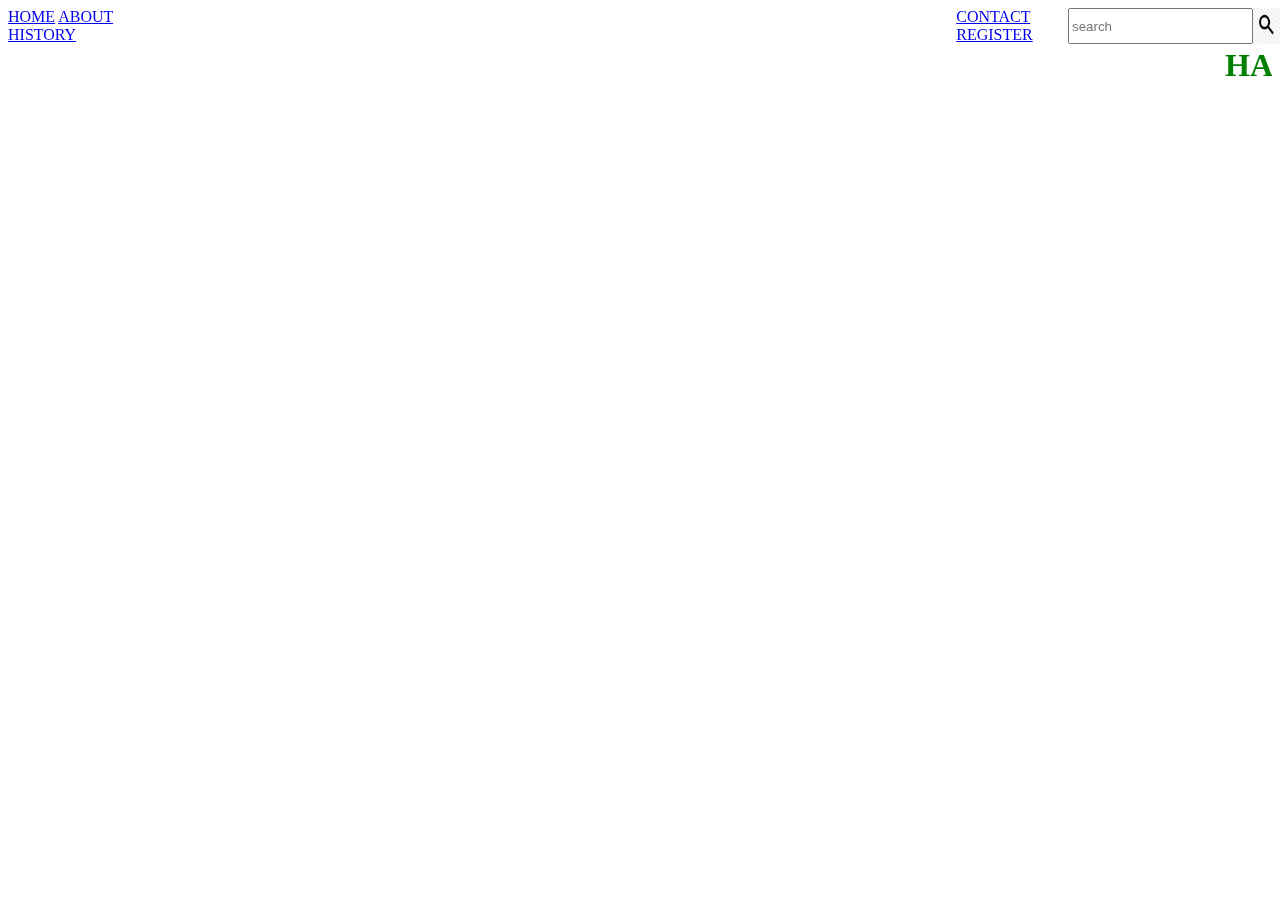
==== about.html @ e93a9fad "register" ====
<!DOCTYPE html>
<html lang="en">
<head>
    <meta charset="UTF-8">
    <meta http-equiv="X-UA-Compatible" content="IE=edge">
    <meta name="viewport" content="width=device-width, initial-scale=1.0">
    <title>ABOUT</title>
</head>
<body>
    <div  style="display: flex;position: fixed  ;">
        <div> <a href="index.html">HOME</a>
        <a href="about.html">ABOUT</a>
        <a href="history.html">HISTORY</a></div>
    
        <div style="margin-left: 820px;"> <a href="contact.html">CONTACT</a>
              <a href="register.html">REGISTER</a></div>
    
              <div style="display: flex;">
                  <input type="text" placeholder="search">
                  <img src="image/search.jpg " width="27px">
              </div>
    
    
    </div><br>
    
        <div>
            <marquee>
                <h1 style="color: white;"> <span style="color: green;">HAPPY</span> INDEPENDENCE <span
                        style="color: green;">DAY</span> TO <span style="color: green;">OUR</span> DEAR
                    <span style="color: green;"> NATION </span>.<span style="color: green;">UNITY</span> and <span
                        style="color: green;">FAITH</span> ,<span style="color: green;">PEACE</span> and
                    <span style="color: green;"> PROGRESS</span>
                </h1>
            </marquee>
        </div>
</body>
</html>
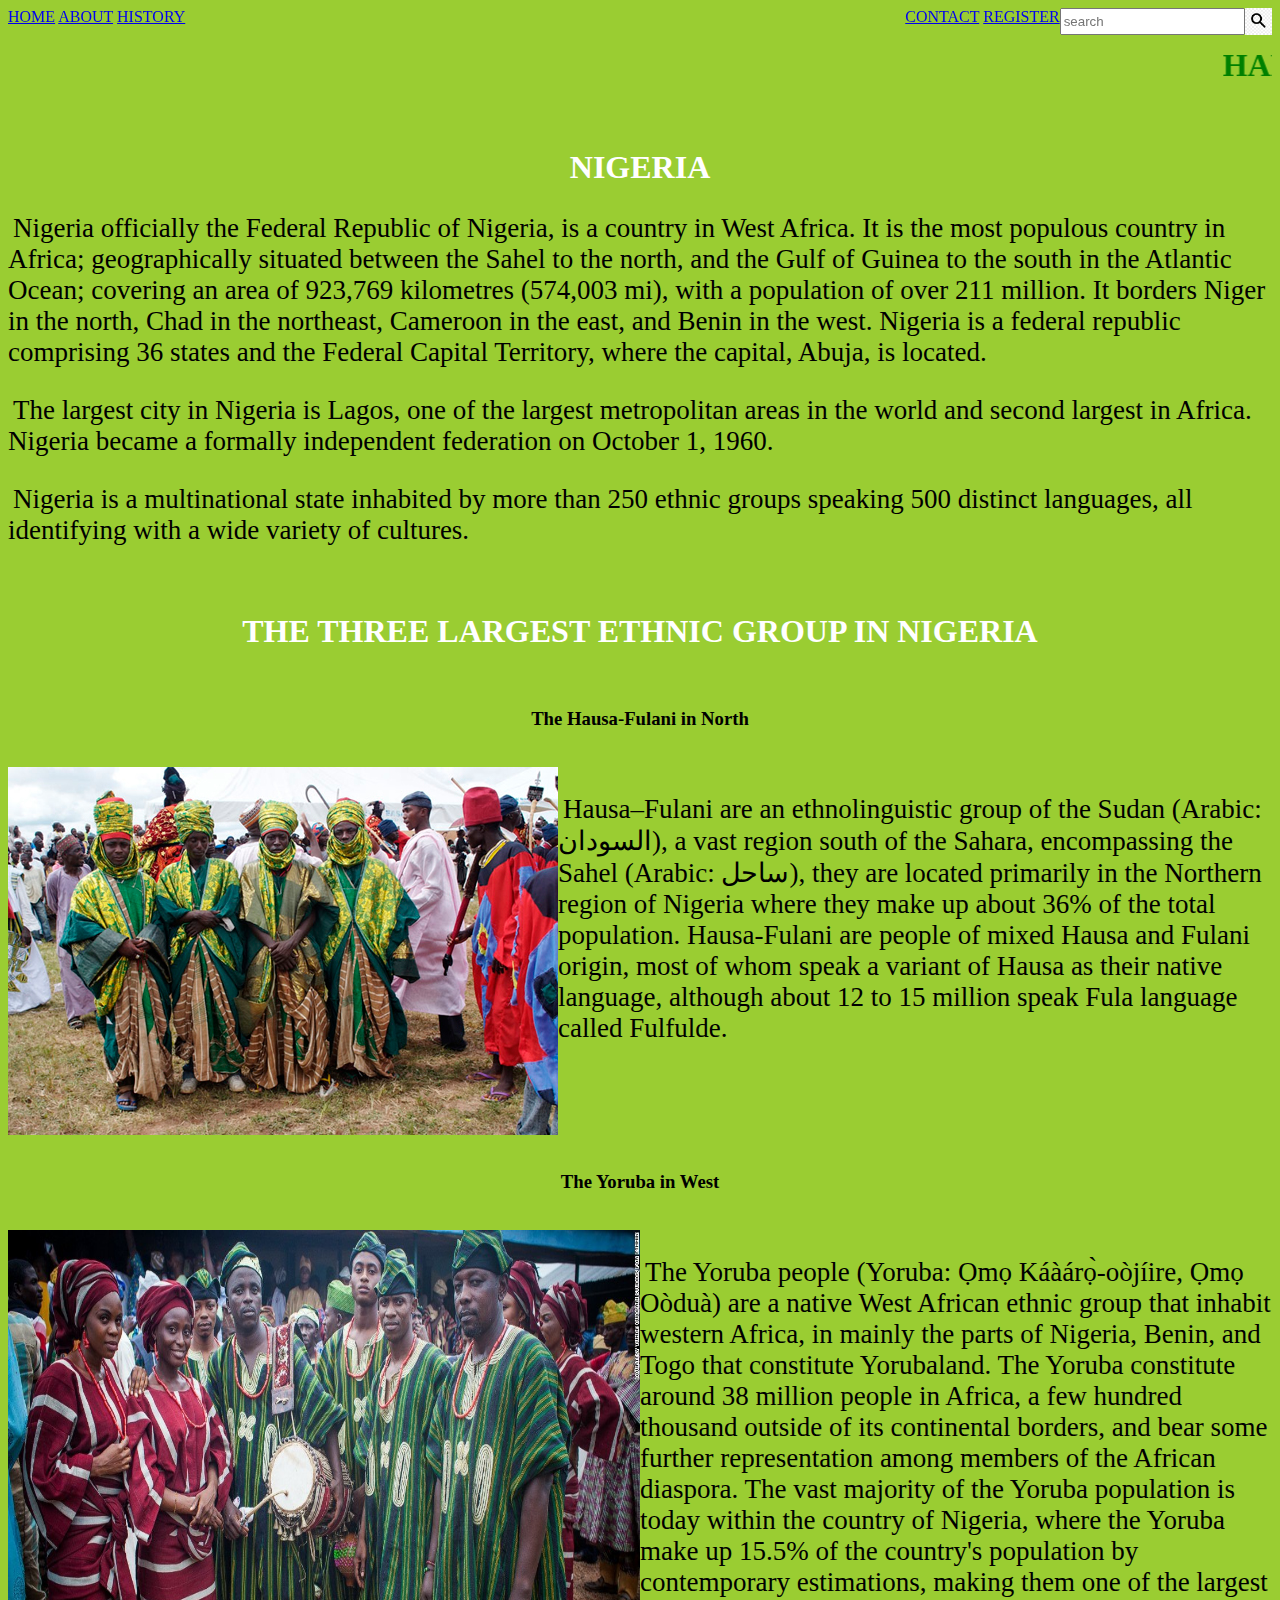
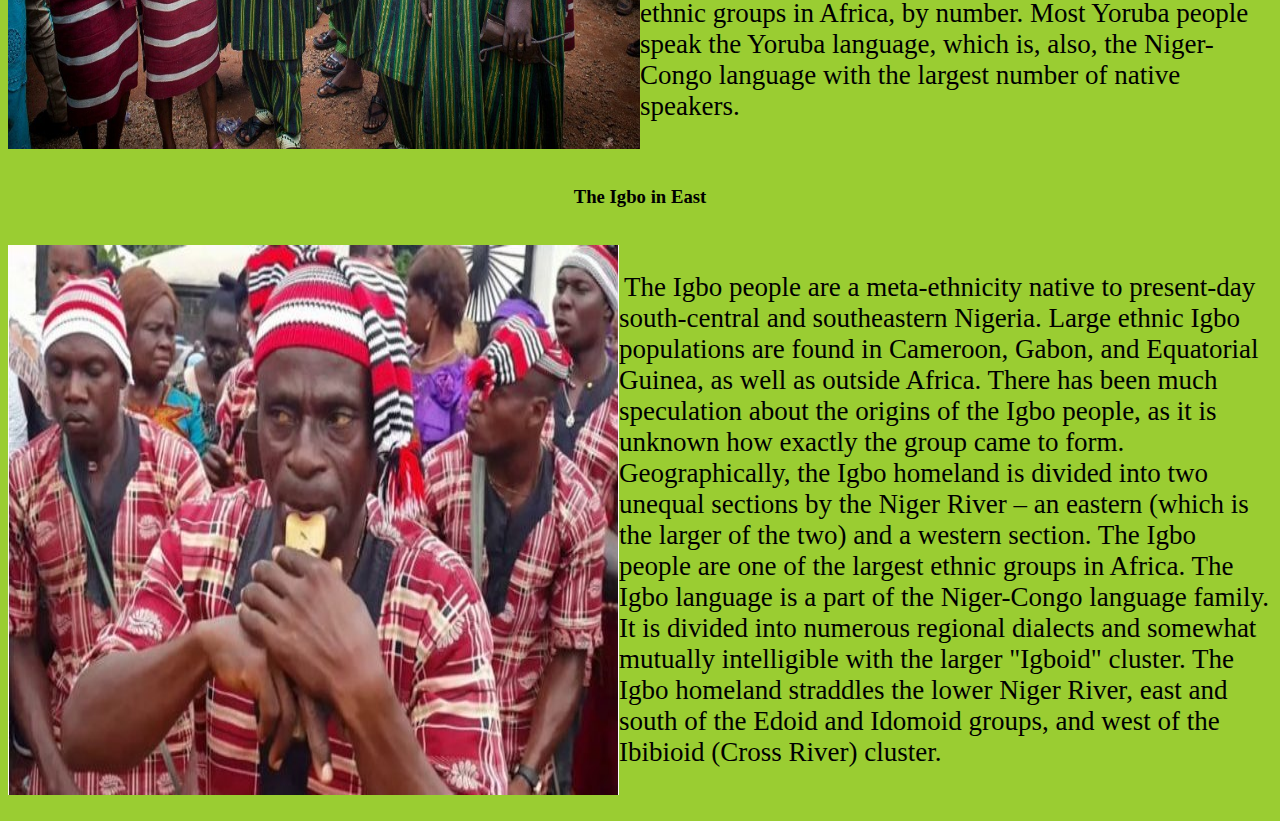
==== commit 2894d795: "about" ====
--- a/about.html
+++ b/about.html
@@ -1,37 +1,105 @@
 <!DOCTYPE html>
 <html lang="en">
+
 <head>
     <meta charset="UTF-8">
     <meta http-equiv="X-UA-Compatible" content="IE=edge">
     <meta name="viewport" content="width=device-width, initial-scale=1.0">
     <title>ABOUT</title>
+    <style>
+        p {
+            text-indent: 5px;
+    font-size: 27px;
+        }
+    </style>
 </head>
-<body>
-    <div  style="display: flex;position: fixed  ;">
+
+<body style="background-color: yellowgreen;">
+    <div style="display: flex;position: fixed  ;">
         <div> <a href="index.html">HOME</a>
-        <a href="about.html">ABOUT</a>
-        <a href="history.html">HISTORY</a></div>
-    
-        <div style="margin-left: 820px;"> <a href="contact.html">CONTACT</a>
-              <a href="register.html">REGISTER</a></div>
-    
-              <div style="display: flex;">
-                  <input type="text" placeholder="search">
-                  <img src="image/search.jpg " width="27px">
-              </div>
-    
-    
+            <a href="about.html">ABOUT</a>
+            <a href="history.html">HISTORY</a>
+        </div>
+
+        <div style="margin-left: 720px;"> <a href="contact.html">CONTACT</a>
+            <a href="register.html">REGISTER</a>
+        </div>
+
+        <div style="display: flex;">
+            <input type="text" placeholder="search">
+            <img src="image/search.jpg " width="27px">
+        </div>
+
+
     </div><br>
-    
-        <div>
-            <marquee>
-                <h1 style="color: white;"> <span style="color: green;">HAPPY</span> INDEPENDENCE <span
-                        style="color: green;">DAY</span> TO <span style="color: green;">OUR</span> DEAR
-                    <span style="color: green;"> NATION </span>.<span style="color: green;">UNITY</span> and <span
-                        style="color: green;">FAITH</span> ,<span style="color: green;">PEACE</span> and
-                    <span style="color: green;"> PROGRESS</span>
-                </h1>
-            </marquee>
-        </div>
+
+    <div>
+        <marquee>
+            <h1 style="color: white;"> <span style="color: green;">HAPPY</span> INDEPENDENCE <span
+                    style="color: green;">DAY</span> TO <span style="color: green;">OUR</span> DEAR
+                <span style="color: green;"> NATION </span>.<span style="color: green;">UNITY</span> and <span
+                    style="color: green;">FAITH</span> ,<span style="color: green;">PEACE</span> and
+                <span style="color: green;"> PROGRESS</span>
+            </h1>
+        </marquee>
+    </div><br>
+    <h1 style="color: white;text-align: center;"> NIGERIA</h1>
+    <p > Nigeria officially the Federal Republic of Nigeria, is a country in West Africa. It is
+        the most populous country in Africa; geographically situated between the Sahel to the north, and the Gulf of
+        Guinea to the south in the Atlantic Ocean; covering an area of 923,769 kilometres (574,003 mi), with a
+        population of over 211 million. It borders Niger in the north, Chad in the northeast, Cameroon in the east, and
+        Benin in the west. Nigeria is a federal republic comprising 36 states and the Federal Capital Territory, where
+        the capital, Abuja, is located. </p>
+    <p> The largest city in Nigeria is Lagos, one of the largest metropolitan areas in the world and second largest in
+        Africa. Nigeria became a formally independent federation on October 1, 1960.</p>
+    <p> Nigeria is a multinational state inhabited by more than 250 ethnic groups speaking 500 distinct languages, all
+        identifying with a wide variety of cultures.</p><br>
+    <h1 style="color: white;text-align: center;"> THE THREE LARGEST ETHNIC GROUP IN NIGERIA</h1><br>
+    <h3 style="text-align: center;"> The Hausa-Fulani in North</h3><br>
+    <div style="display: flex ;">
+        <img src="image/hausa.jpg" width="50%" style="float: left;">
+        <p style="float: right;">Hausa–Fulani are an ethnolinguistic group of the Sudan (Arabic: السودان), a vast region
+            south of the Sahara,
+            encompassing the Sahel (Arabic: ساحل), they are located primarily in the Northern region of Nigeria where
+            they make up about 36% of the total population. Hausa-Fulani are people of mixed Hausa and Fulani origin,
+            most of whom speak a variant of Hausa as their native language, although about 12 to 15 million speak Fula
+            language called Fulfulde.</p>
+    </div><br>
+
+    <h3 style="text-align: center;"> The Yoruba in West</h3><br>
+    <div style="display: flex ;">
+        <img src="image/yoruba.jpeg" width="50%" style="float: left;">
+        <p style="float: right;"> The Yoruba people (Yoruba: Ọmọ Káàárọ̀-oòjíire, Ọmọ Oòduà) are a native West African
+            ethnic
+            group that inhabit western Africa, in mainly the parts of Nigeria, Benin, and Togo that constitute
+            Yorubaland. The Yoruba constitute around 38 million people in Africa, a few hundred thousand outside of its
+            continental borders, and bear some further representation among members of the African diaspora. The vast
+            majority of the Yoruba population is today within the country of Nigeria, where the Yoruba make up 15.5% of
+            the country's population by contemporary estimations, making them one of the largest ethnic groups in
+            Africa, by number. Most Yoruba people speak the Yoruba language, which is, also, the Niger-Congo language
+            with the largest number of native speakers.</p>
+    </div><br>
+
+    <h3 style="text-align: center;"> The Igbo in East</h3><br>
+    <div style="display: flex ;">
+        <img src="image/igbo.jpg" width="50%" style="float: left;">
+        <p style="float: right;"> The Igbo people are a meta-ethnicity native to present-day south-central and southeastern Nigeria. Large
+            ethnic Igbo populations are found in Cameroon, Gabon, and Equatorial Guinea, as well as outside
+            Africa. There has been much speculation about the origins of the Igbo people, as it is unknown how exactly
+            the group came to form. Geographically, the Igbo homeland is divided into two unequal sections by the
+            Niger River – an eastern (which is the larger of the two) and a western section. The Igbo people are
+            one of the largest ethnic groups in Africa.
+
+            The Igbo language is a part of the Niger-Congo language family. It is divided into numerous regional
+            dialects and somewhat mutually intelligible with the larger "Igboid" cluster. The Igbo homeland
+            straddles the lower Niger River, east and south of the Edoid and Idomoid groups, and west of the Ibibioid
+            (Cross River) cluster.</p>
+</div><br>
+
+
+
+
+
 </body>
+
 </html>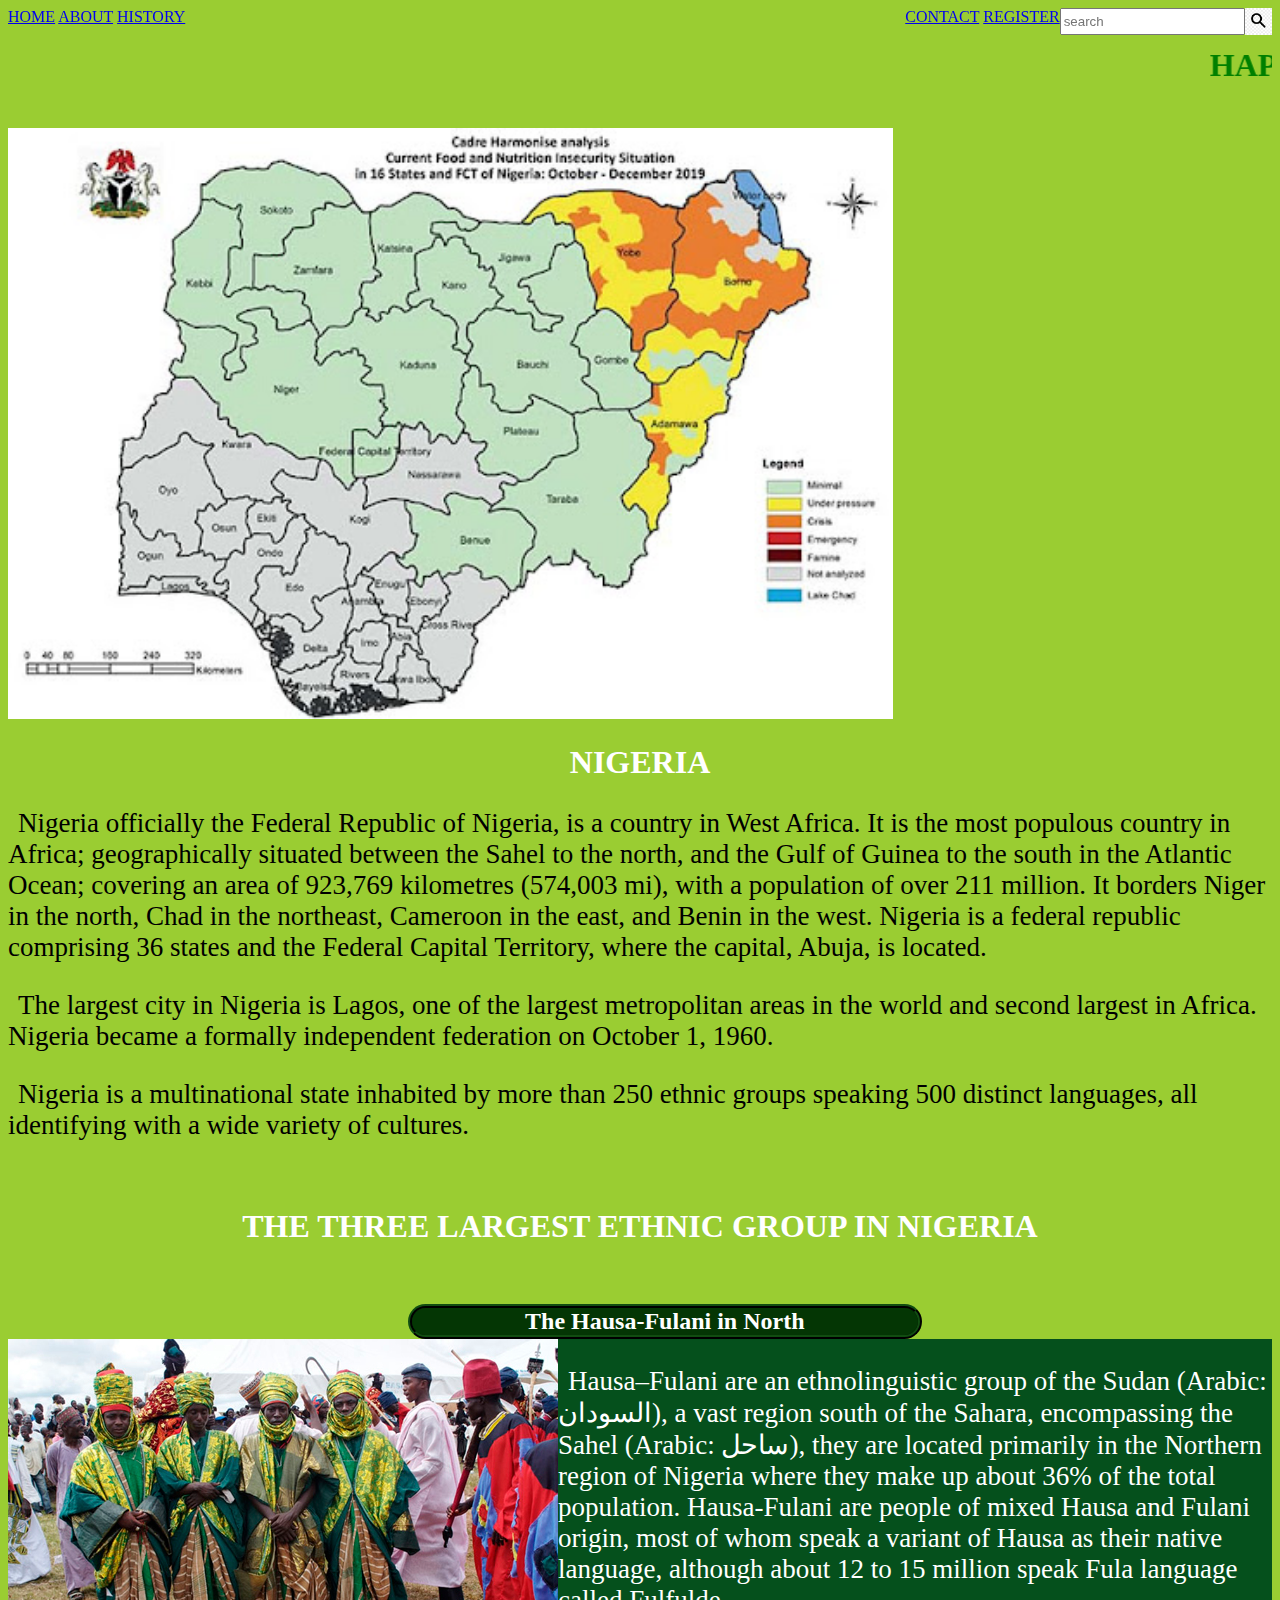
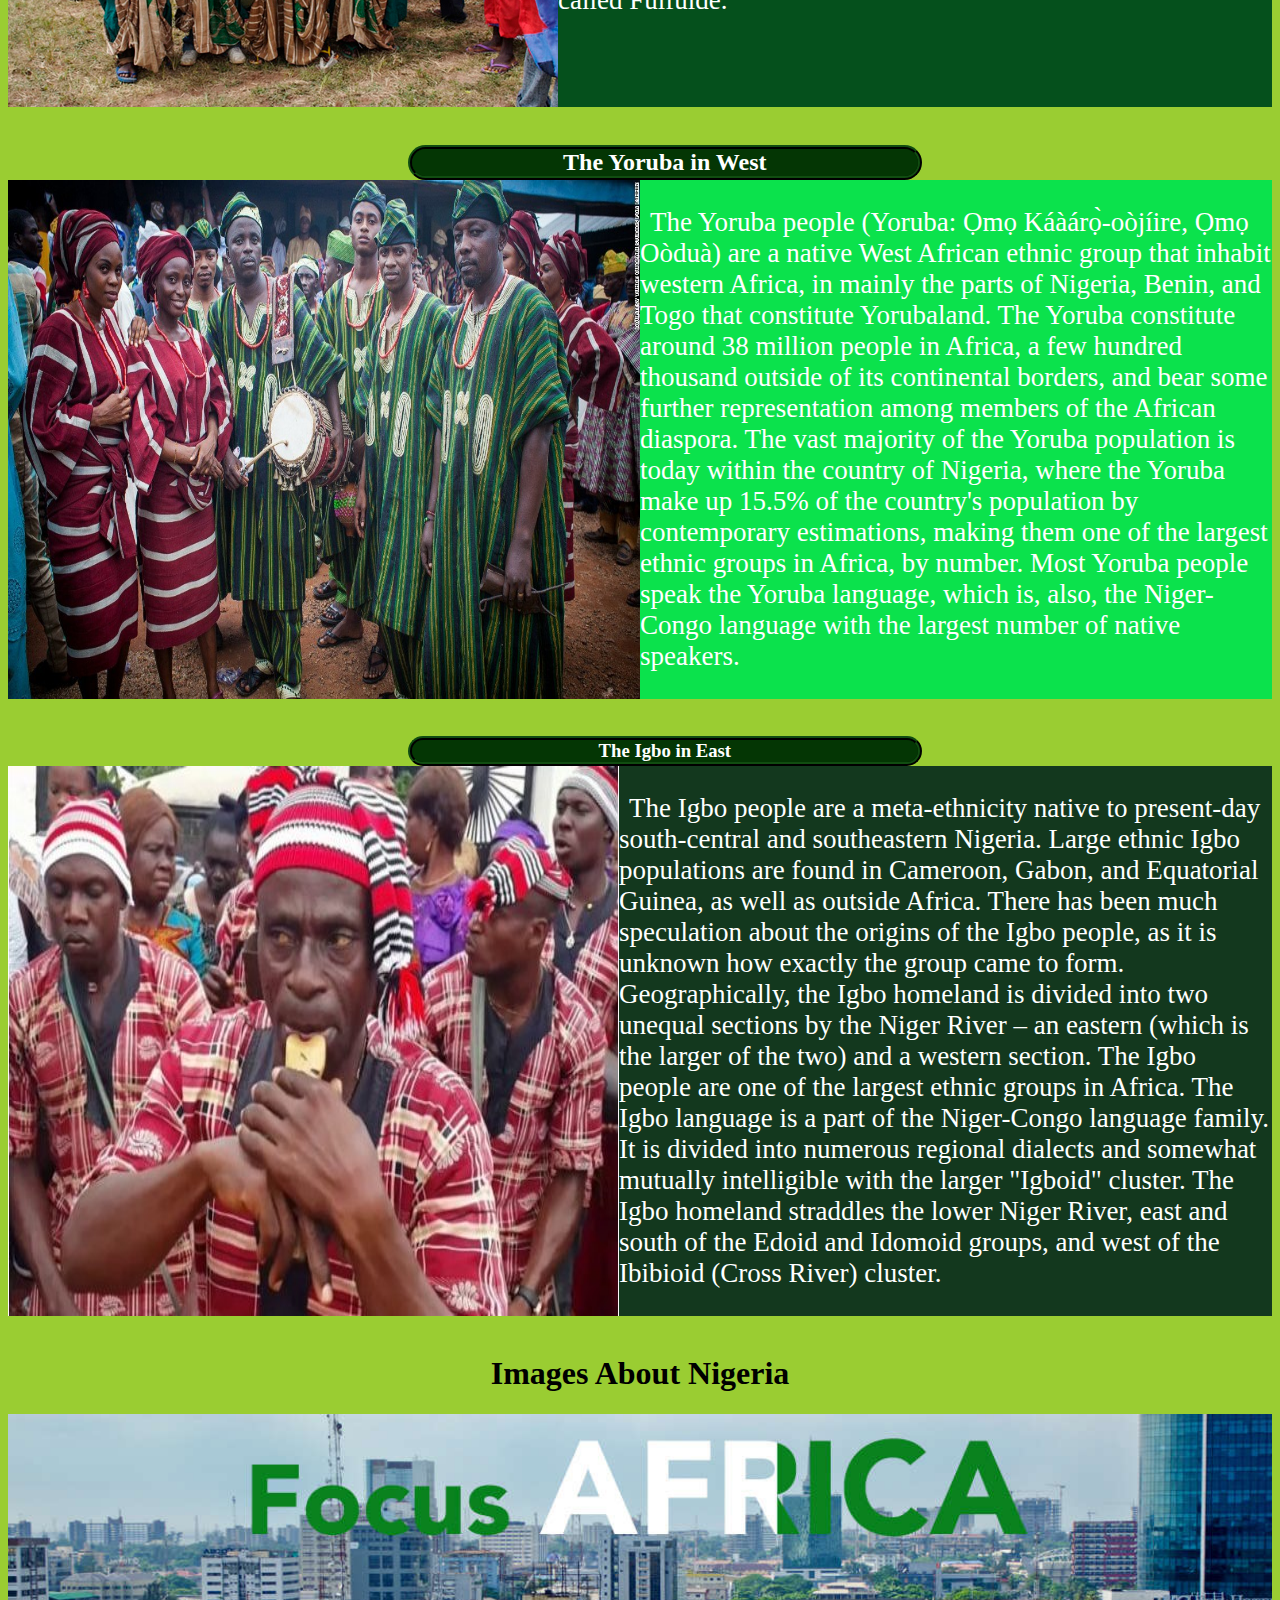
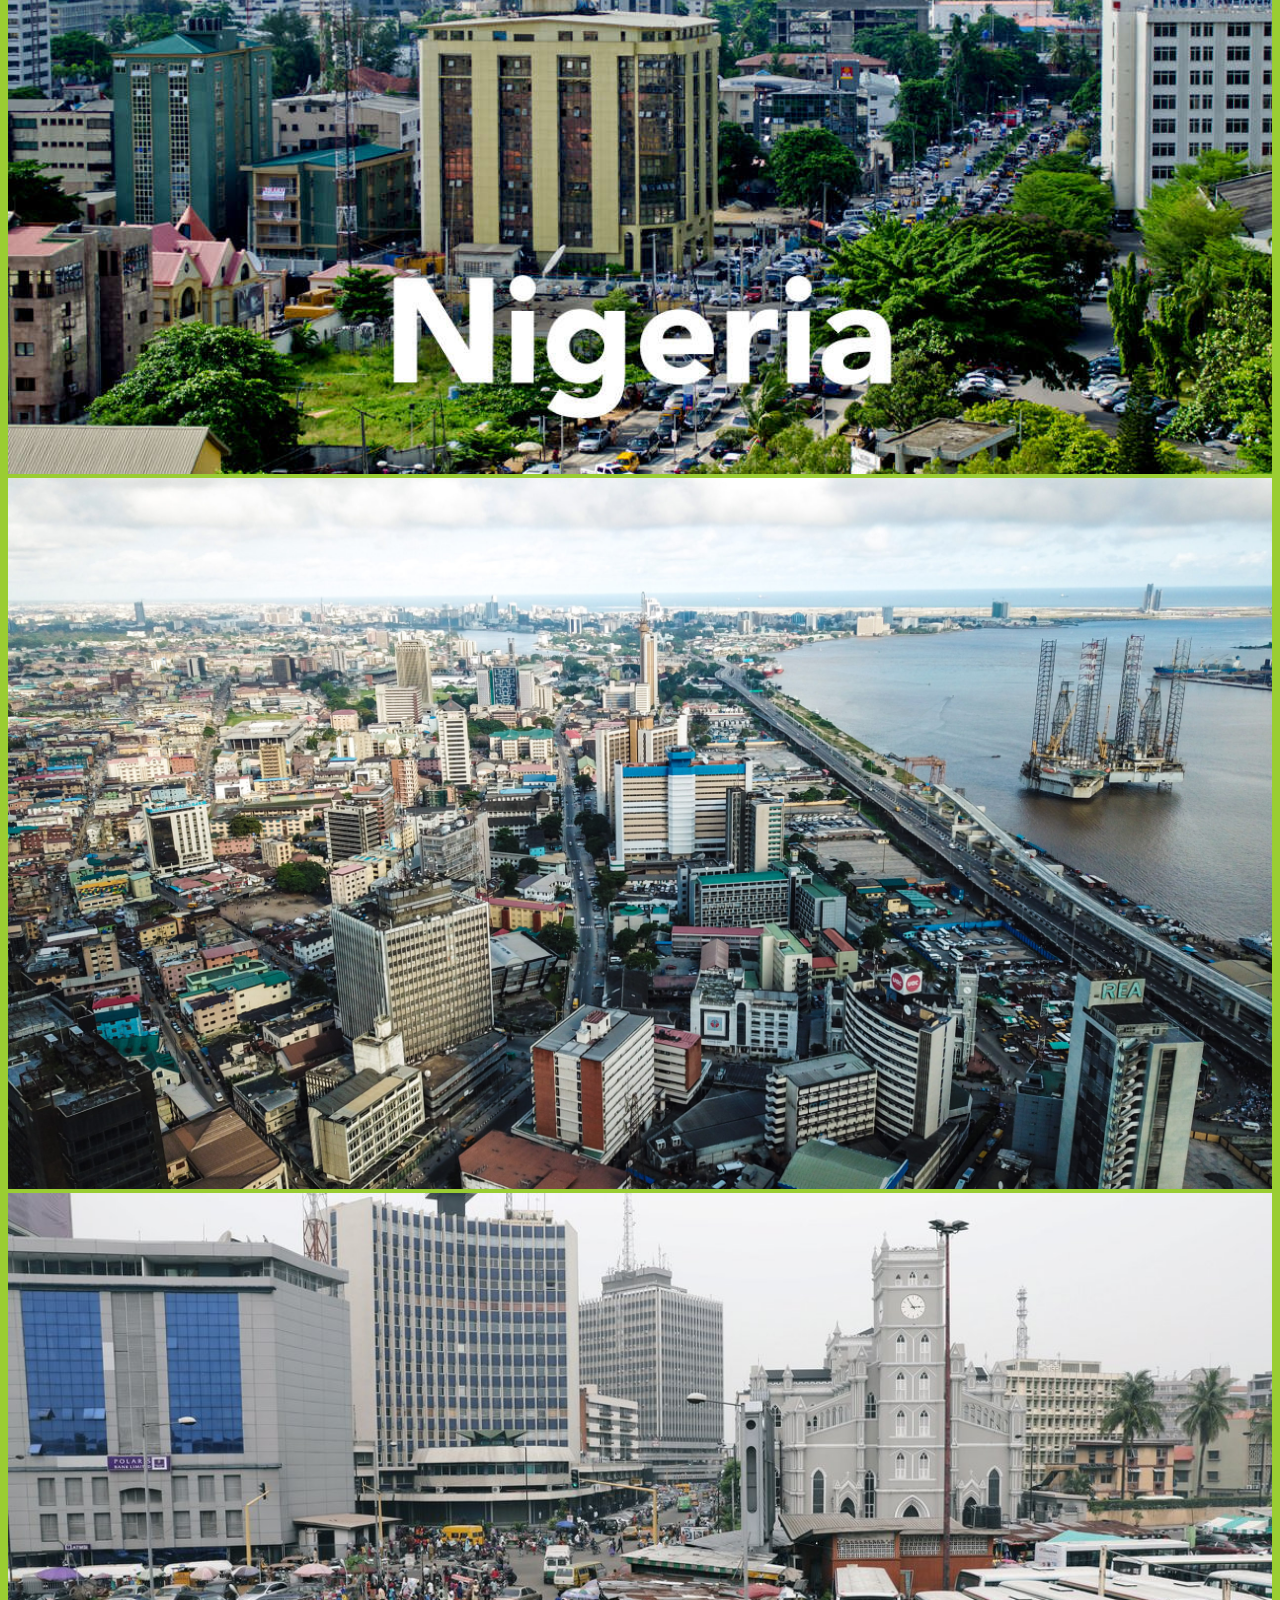
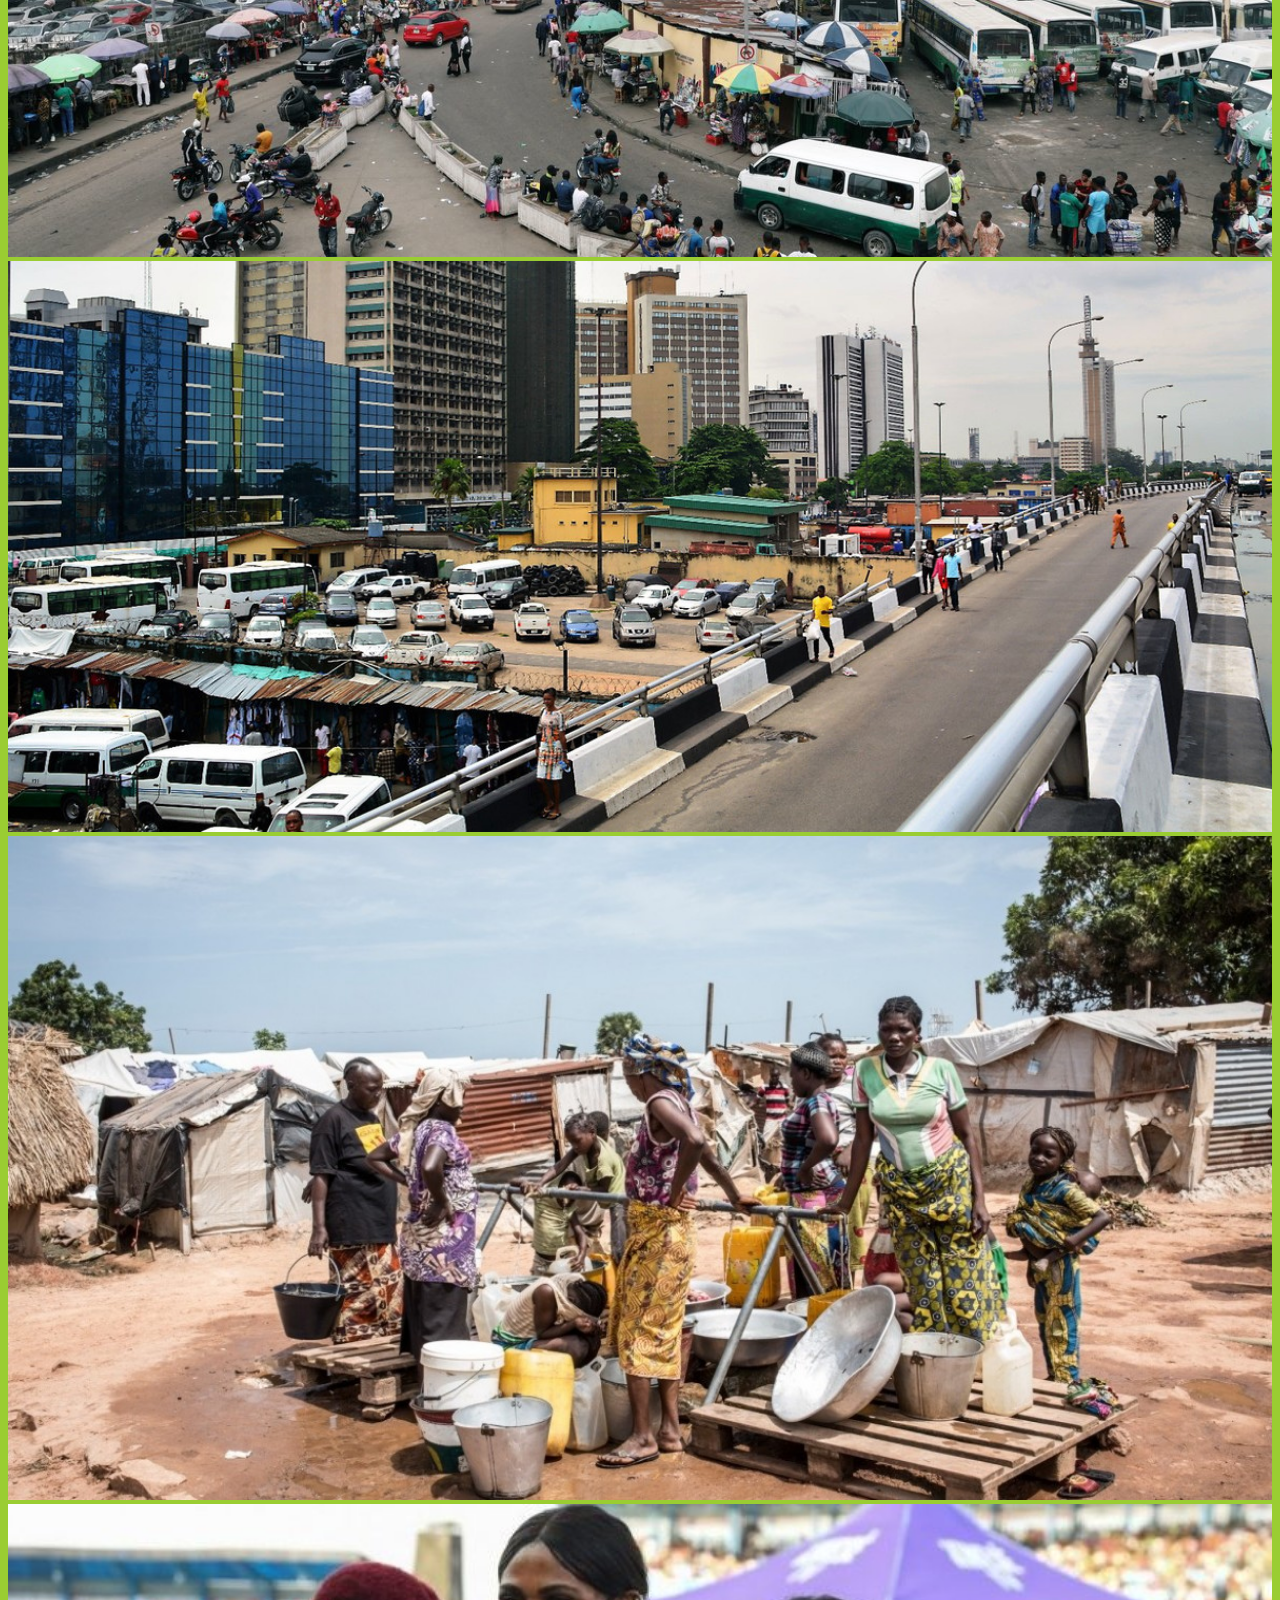
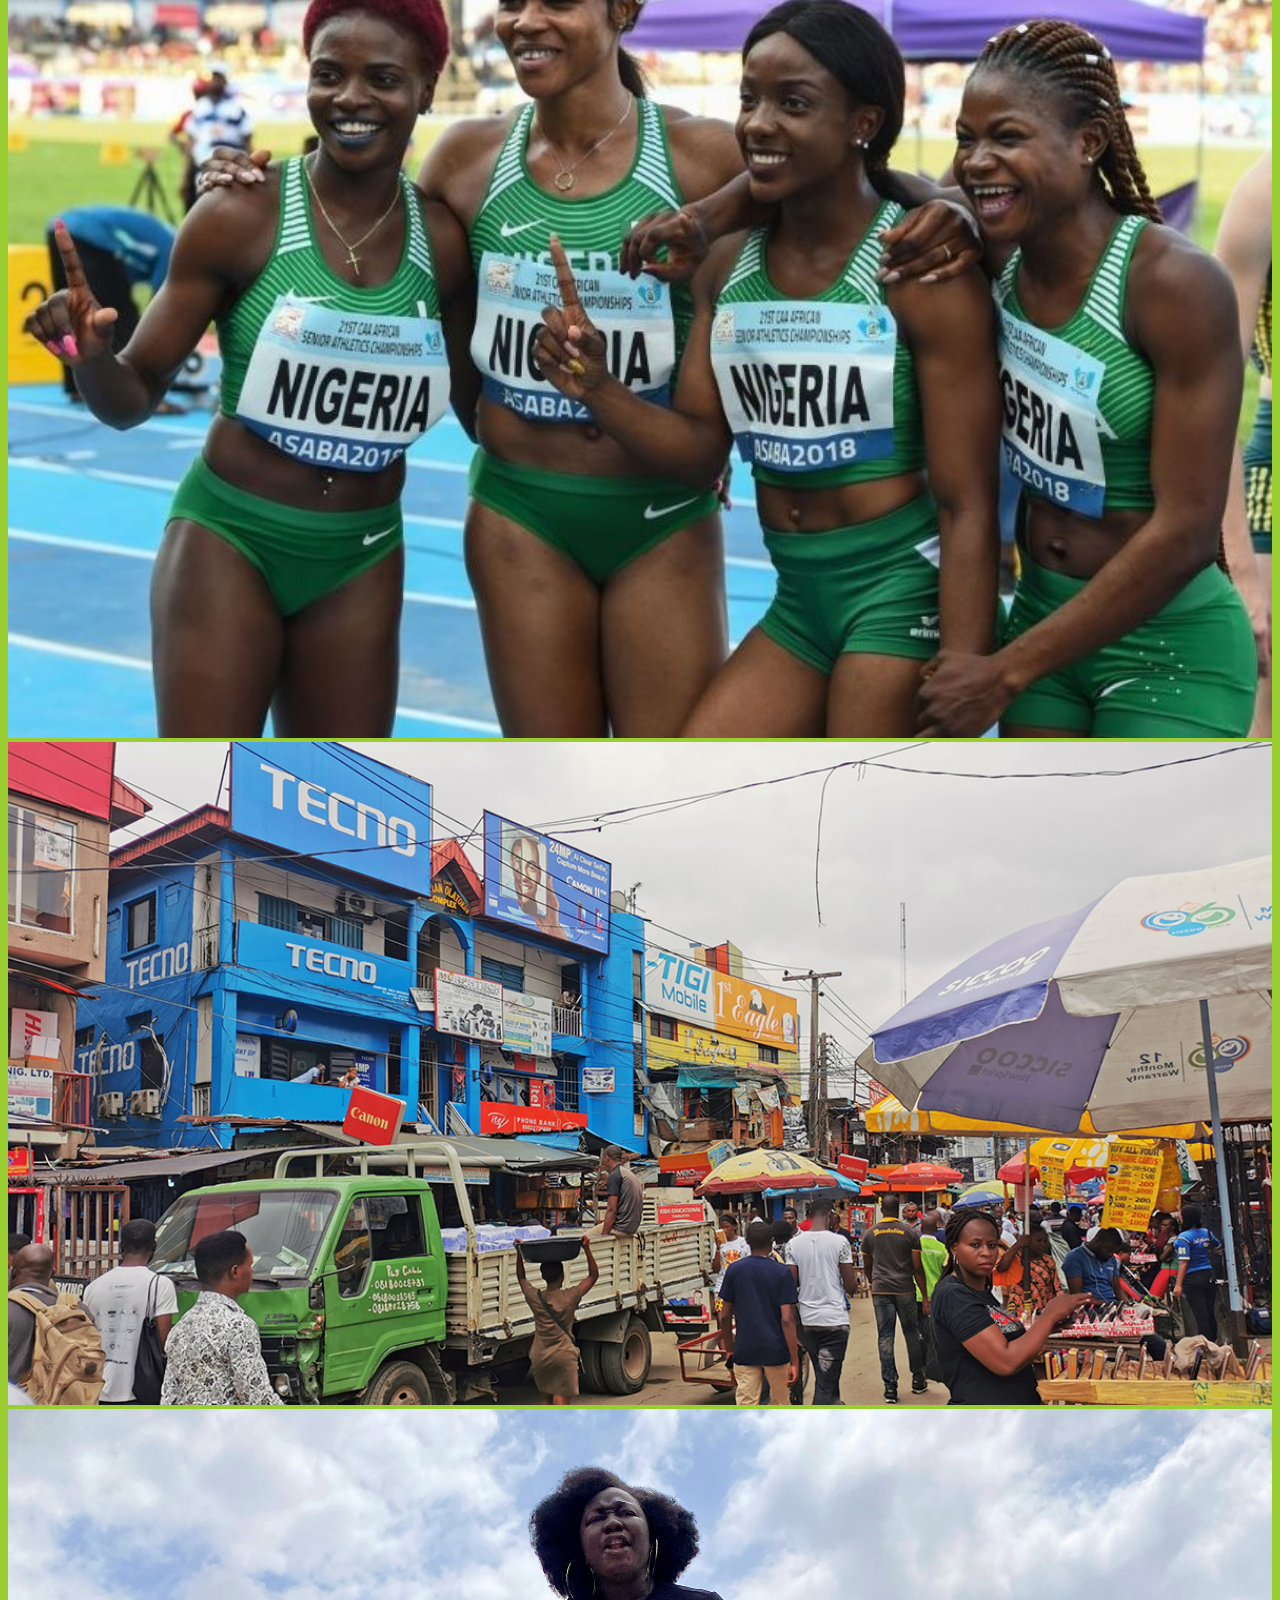
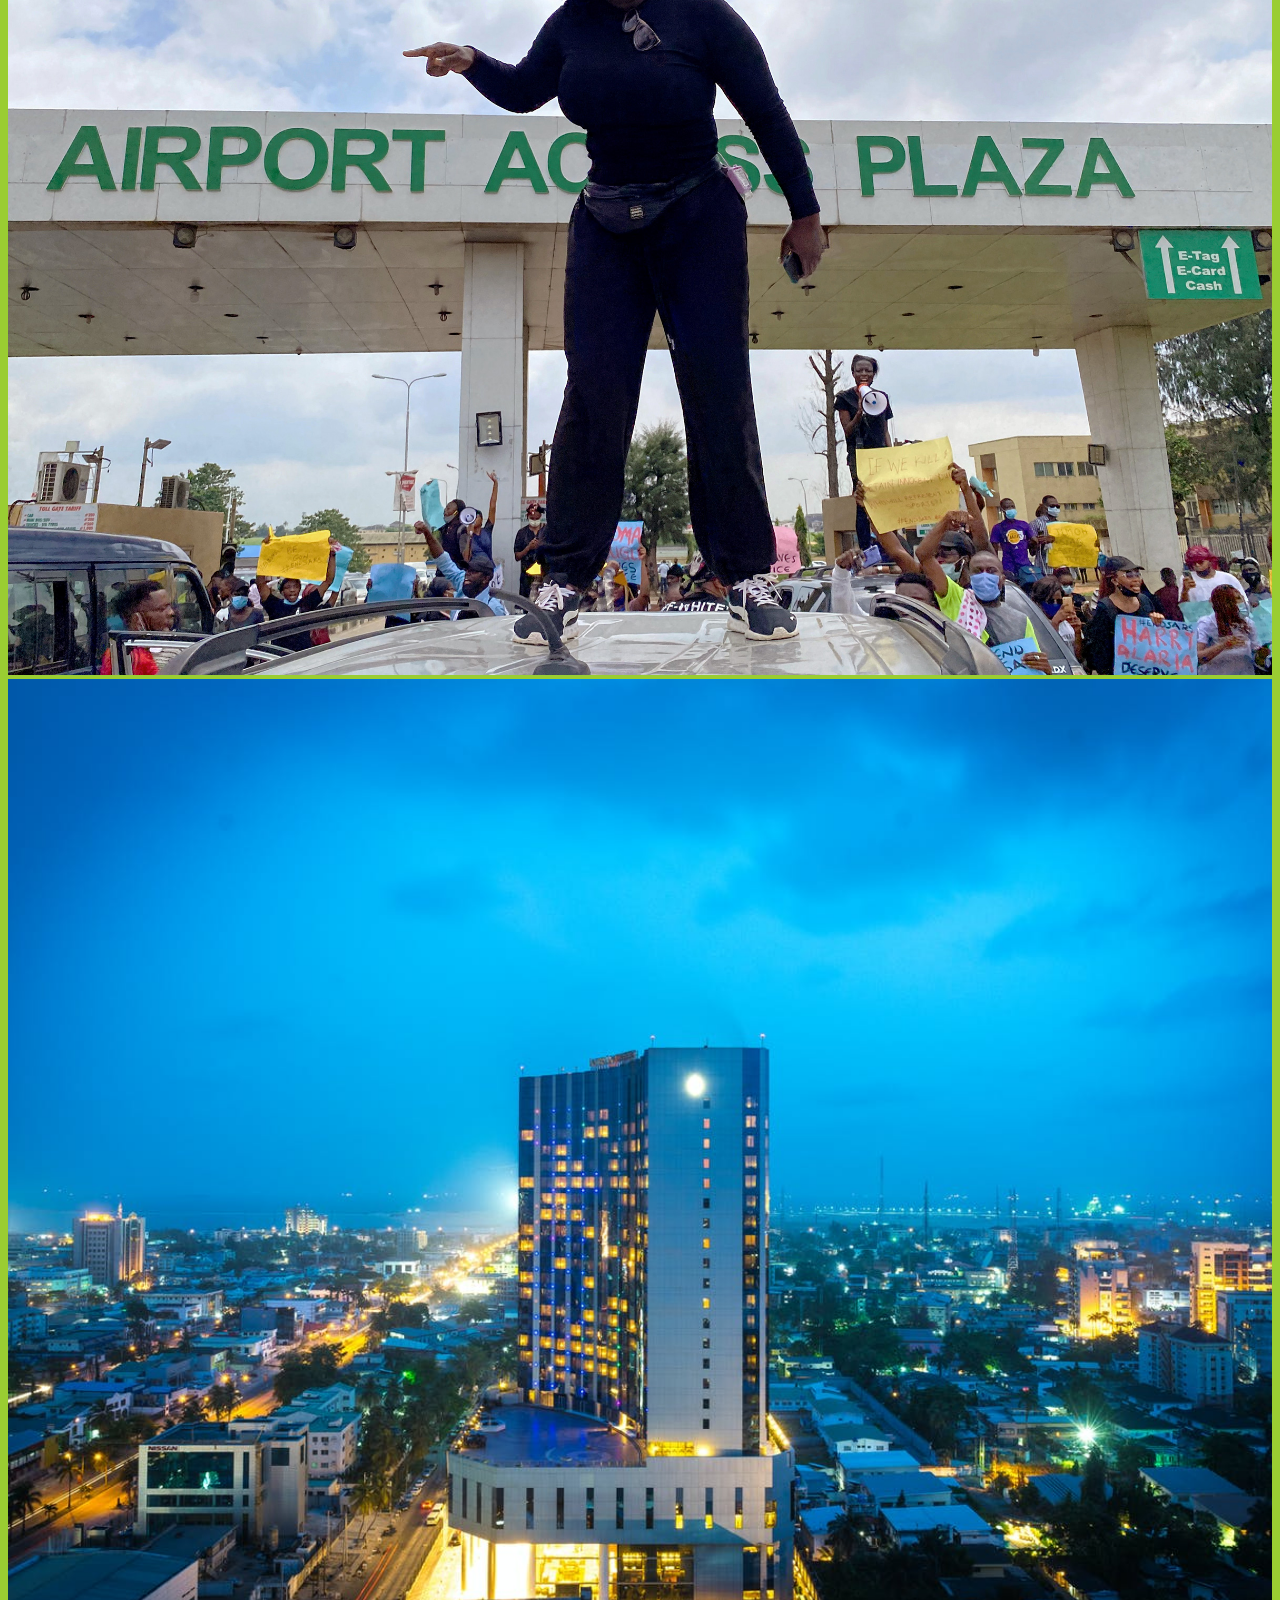
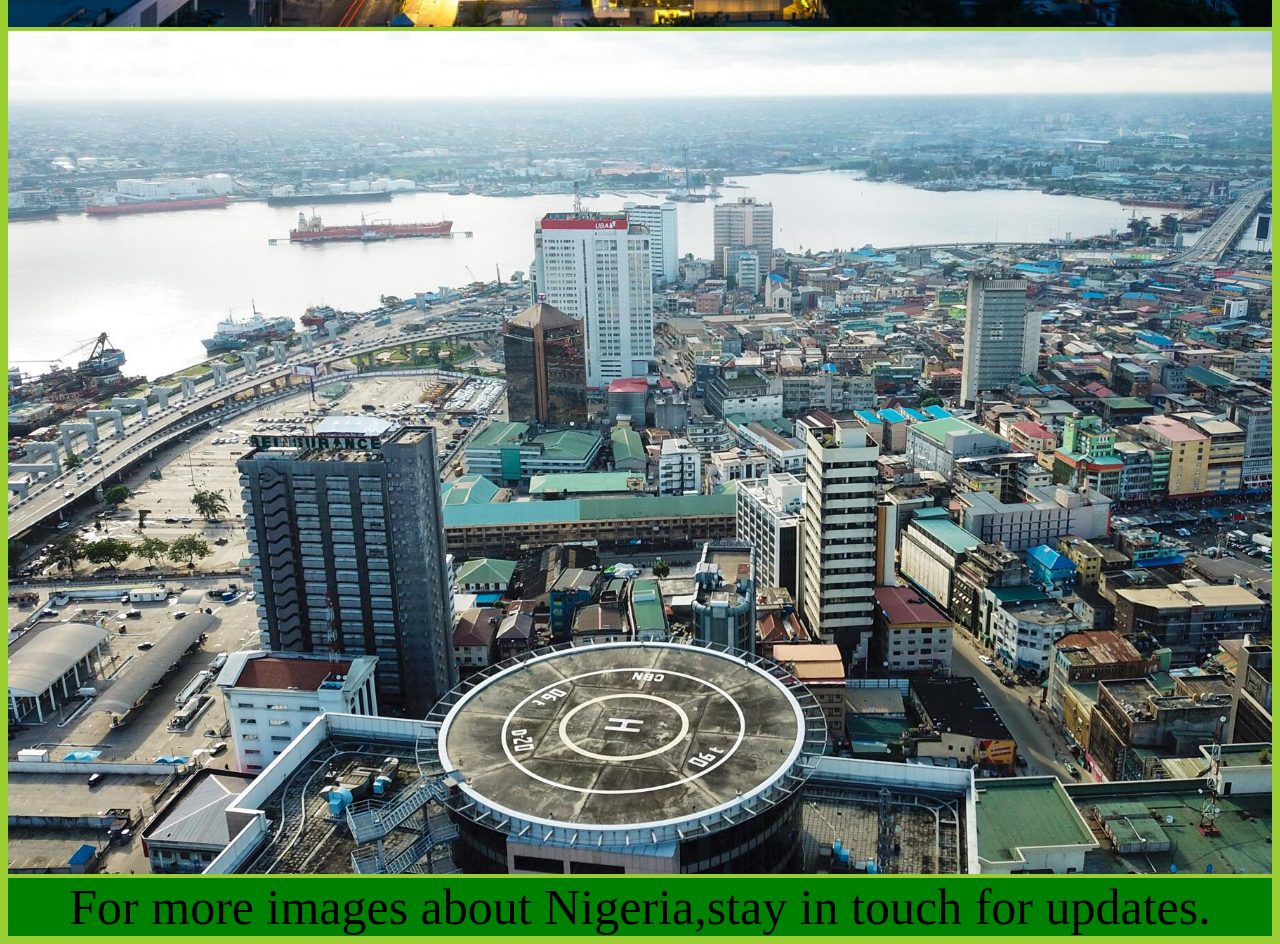
==== commit 6450c9ca: "images about nigeria" ====
--- a/about.html
+++ b/about.html
@@ -8,8 +8,8 @@
     <title>ABOUT</title>
     <style>
         p {
-            text-indent: 5px;
-    font-size: 27px;
+            text-indent: 10px;
+            font-size: 27px;
         }
     </style>
 </head>
@@ -43,8 +43,9 @@
             </h1>
         </marquee>
     </div><br>
+    <img src="image/nigeria-map.jpg" width="70%">
     <h1 style="color: white;text-align: center;"> NIGERIA</h1>
-    <p > Nigeria officially the Federal Republic of Nigeria, is a country in West Africa. It is
+    <p> Nigeria officially the Federal Republic of Nigeria, is a country in West Africa. It is
         the most populous country in Africa; geographically situated between the Sahel to the north, and the Gulf of
         Guinea to the south in the Atlantic Ocean; covering an area of 923,769 kilometres (574,003 mi), with a
         population of over 211 million. It borders Niger in the north, Chad in the northeast, Cameroon in the east, and
@@ -55,10 +56,13 @@
     <p> Nigeria is a multinational state inhabited by more than 250 ethnic groups speaking 500 distinct languages, all
         identifying with a wide variety of cultures.</p><br>
     <h1 style="color: white;text-align: center;"> THE THREE LARGEST ETHNIC GROUP IN NIGERIA</h1><br>
-    <h3 style="text-align: center;"> The Hausa-Fulani in North</h3><br>
-    <div style="display: flex ;">
+    <h2
+        style="text-align: center; border: 4px ridge rgb(17, 77, 17); border-radius: 20px; width: 40%; margin-left: 400px;margin-bottom: 0%;color: white; background-color: rgb(4, 54, 4);">
+        The Hausa-Fulani in North</h2>
+    <div style="display: flex ; background-color: rgb(5, 80, 28);">
         <img src="image/hausa.jpg" width="50%" style="float: left;">
-        <p style="float: right;">Hausa–Fulani are an ethnolinguistic group of the Sudan (Arabic: السودان), a vast region
+        <p style="float: right;color: white;">Hausa–Fulani are an ethnolinguistic group of the Sudan (Arabic: السودان),
+            a vast region
             south of the Sahara,
             encompassing the Sahel (Arabic: ساحل), they are located primarily in the Northern region of Nigeria where
             they make up about 36% of the total population. Hausa-Fulani are people of mixed Hausa and Fulani origin,
@@ -66,10 +70,13 @@
             language called Fulfulde.</p>
     </div><br>
 
-    <h3 style="text-align: center;"> The Yoruba in West</h3><br>
-    <div style="display: flex ;">
+    <h2
+        style="text-align: center; border: 4px ridge rgb(17, 77, 17); border-radius: 20px; width: 40%; margin-left: 400px;margin-bottom: 0%;color: white; background-color: rgb(4, 54, 4);">
+        The Yoruba in West</h2>
+    <div style="display: flex ; background-color: rgb(11, 226, 76)">
         <img src="image/yoruba.jpeg" width="50%" style="float: left;">
-        <p style="float: right;"> The Yoruba people (Yoruba: Ọmọ Káàárọ̀-oòjíire, Ọmọ Oòduà) are a native West African
+        <p style="float: right; color: white;"> The Yoruba people (Yoruba: Ọmọ Káàárọ̀-oòjíire, Ọmọ Oòduà) are a native
+            West African
             ethnic
             group that inhabit western Africa, in mainly the parts of Nigeria, Benin, and Togo that constitute
             Yorubaland. The Yoruba constitute around 38 million people in Africa, a few hundred thousand outside of its
@@ -80,10 +87,13 @@
             with the largest number of native speakers.</p>
     </div><br>
 
-    <h3 style="text-align: center;"> The Igbo in East</h3><br>
-    <div style="display: flex ;">
+    <h3
+        style="text-align: center; border: 4px ridge rgb(17, 77, 17); border-radius: 20px; width: 40%; margin-left: 400px;margin-bottom: 0%;color: white; background-color: rgb(4, 54, 4);">
+        The Igbo in East</h3>
+    <div style="display: flex ;  background-color: rgb(19, 56, 30)">
         <img src="image/igbo.jpg" width="50%" style="float: left;">
-        <p style="float: right;"> The Igbo people are a meta-ethnicity native to present-day south-central and southeastern Nigeria. Large
+        <p style="float: right; color: white;"> The Igbo people are a meta-ethnicity native to present-day south-central
+            and southeastern Nigeria. Large
             ethnic Igbo populations are found in Cameroon, Gabon, and Equatorial Guinea, as well as outside
             Africa. There has been much speculation about the origins of the Igbo people, as it is unknown how exactly
             the group came to form. Geographically, the Igbo homeland is divided into two unequal sections by the
@@ -94,10 +104,20 @@
             dialects and somewhat mutually intelligible with the larger "Igboid" cluster. The Igbo homeland
             straddles the lower Niger River, east and south of the Edoid and Idomoid groups, and west of the Ibibioid
             (Cross River) cluster.</p>
-</div><br>
+    </div><br>
 
-
-
+<h1 style="text-align: center;"> Images About Nigeria</h1>
+<img src="image/nigeria1.jpeg" width="100%">
+<img src="image/nigeria2.jpg" width="100%">
+<img src="image/nigeria3.jpg" width="100%">
+<img src="image/nigeria4.jpg" width="100%">
+<img src="image/nigeria5.jpg" width="100%">
+<img src="image/nigeria6.jpg" width="100%">
+<img src="image/nigeria7.jpg" width="100%">
+<img src="image/nigeria8.jpg" width="100%">
+<img src="image/nigeria9.jpg" width="100%">
+<img src="image/nigeria10.jpg" width="100%">
+<footer style="background-color: green; text-align: center;font-size: 50px;">For more images about Nigeria,stay in touch for updates.</footer>
 
 
 </body>
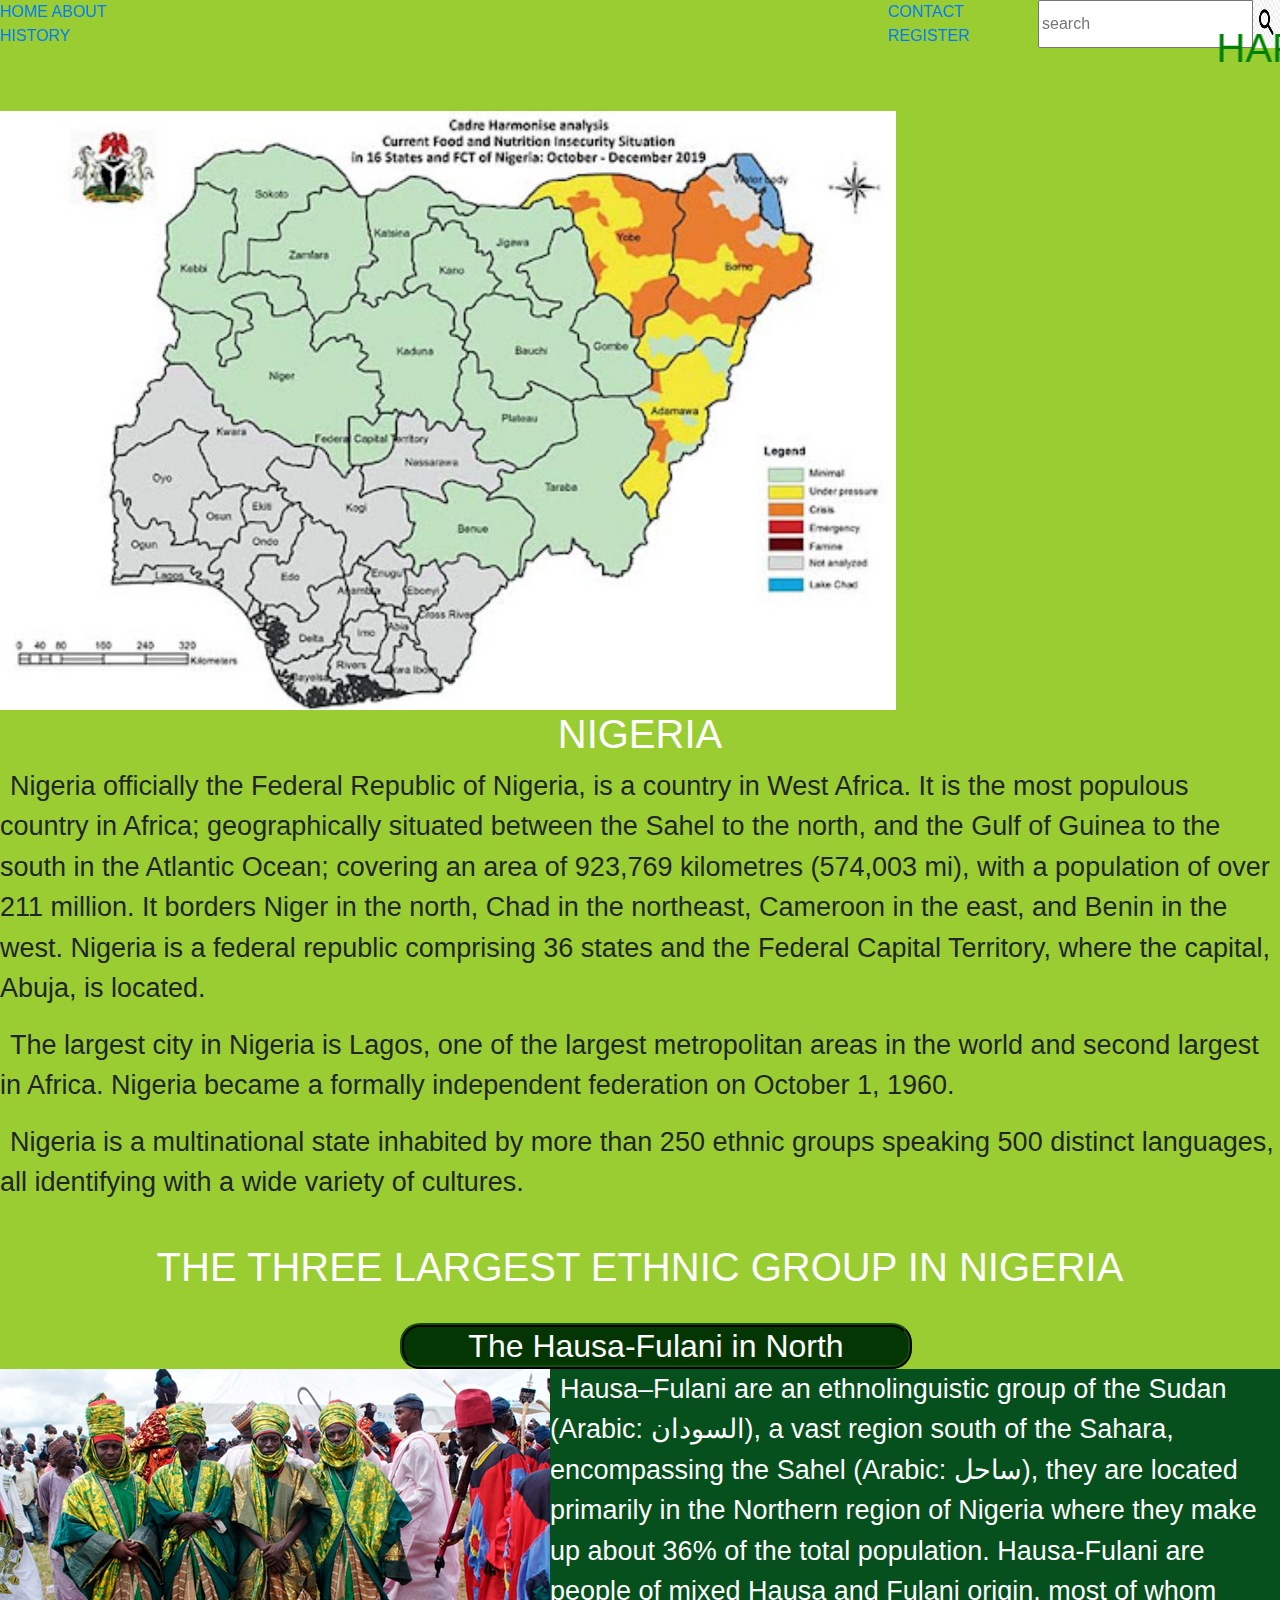
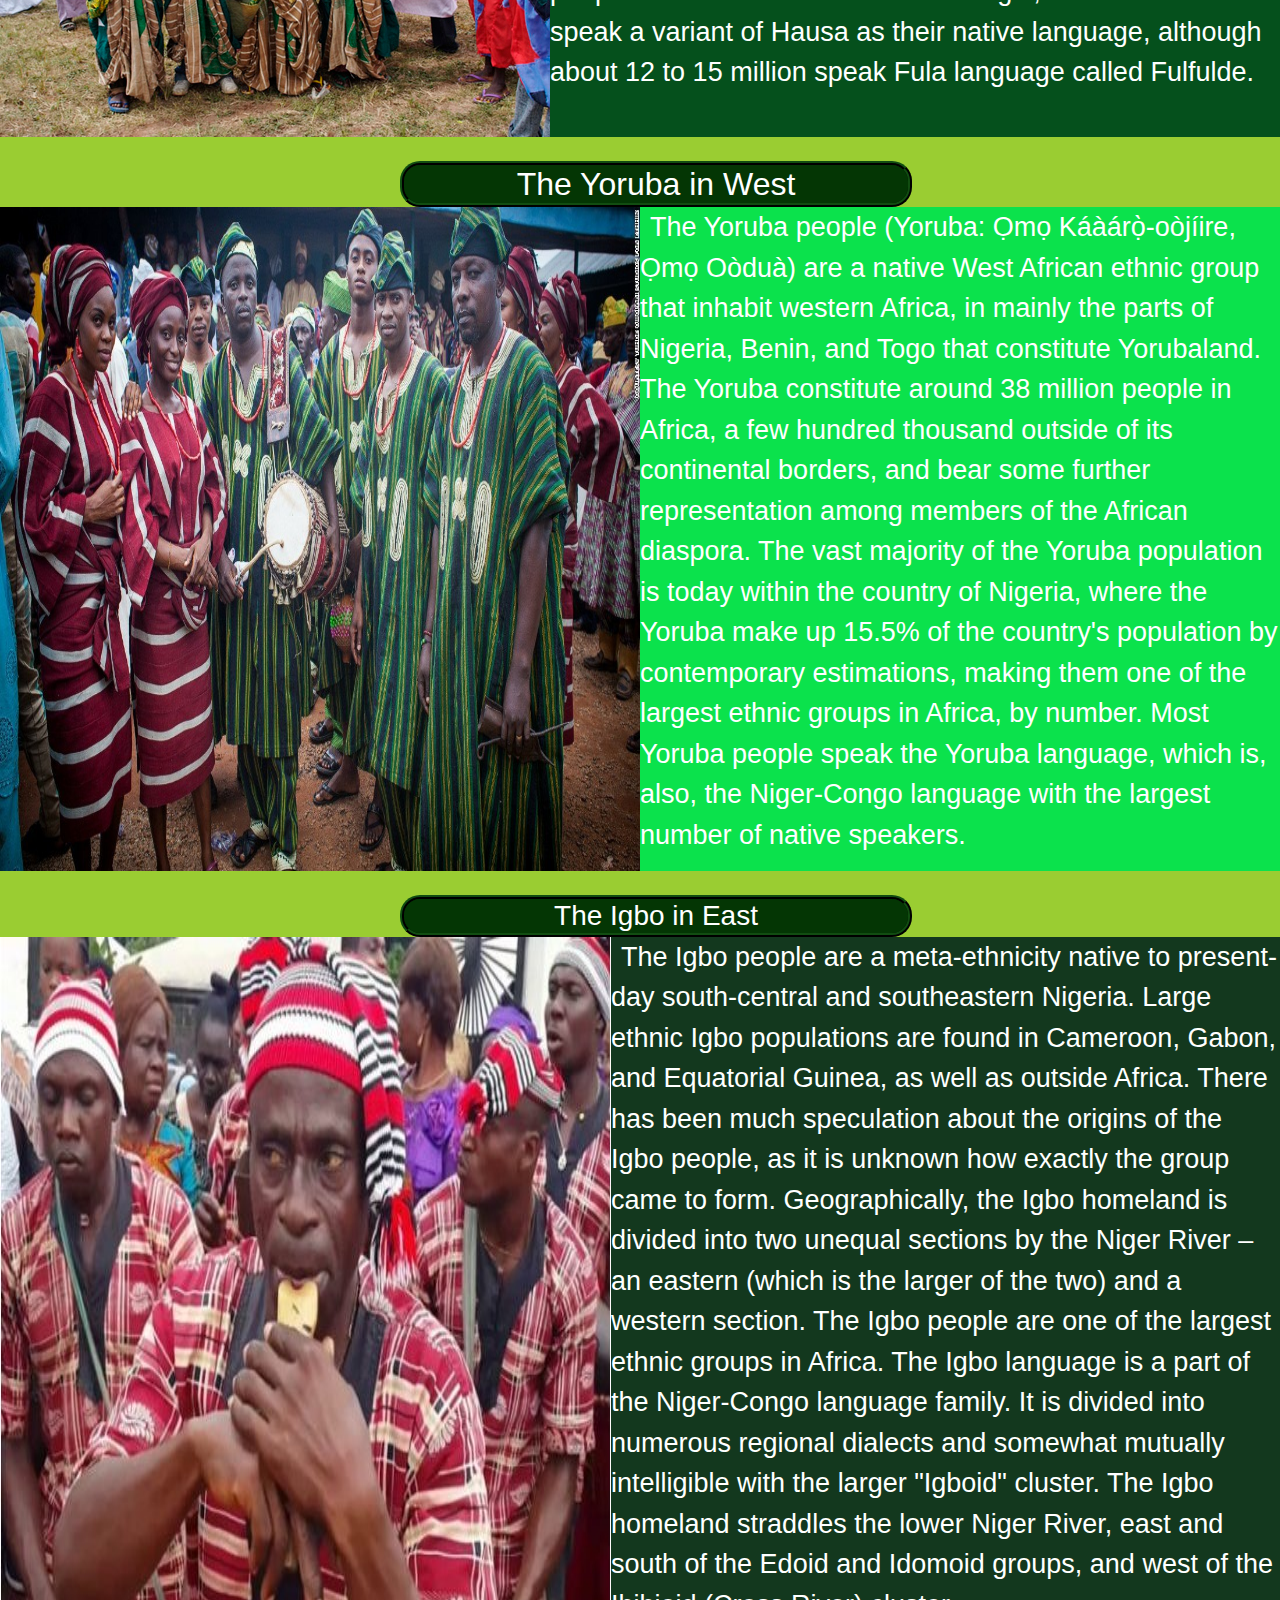
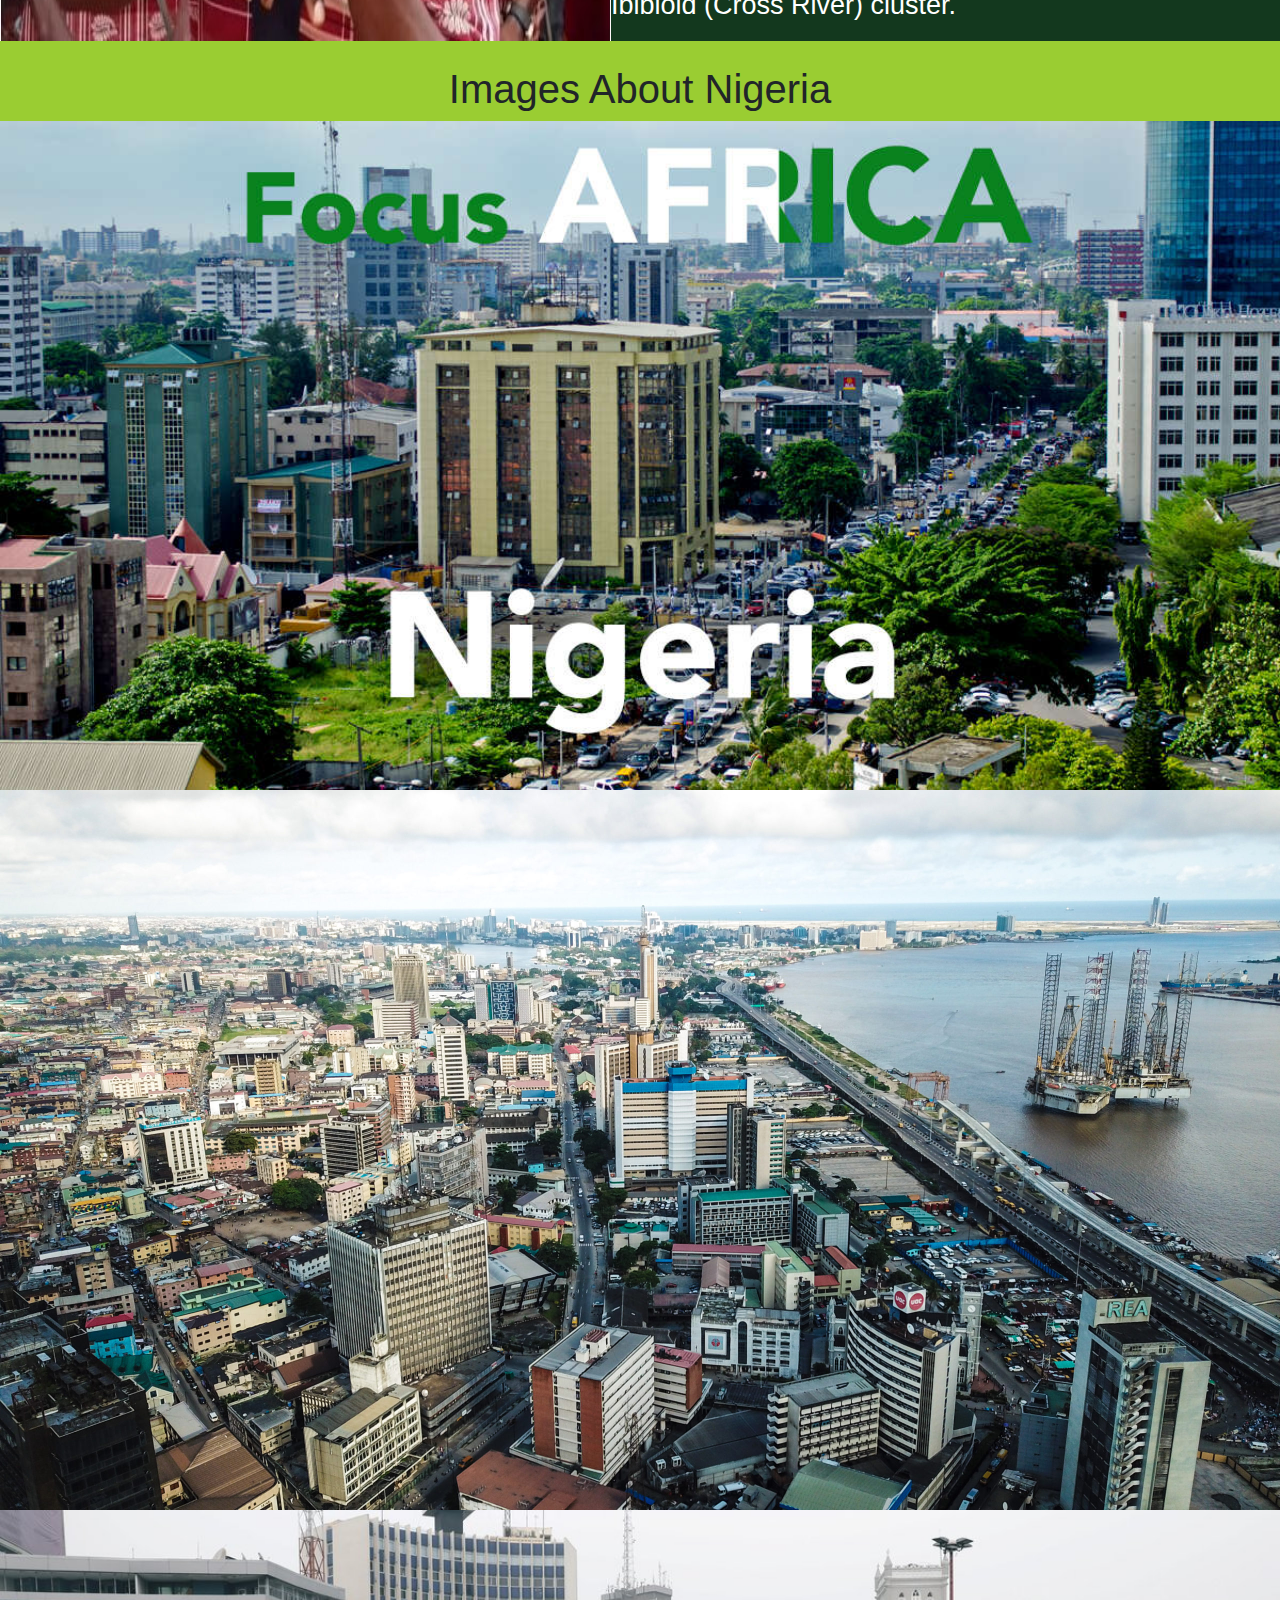
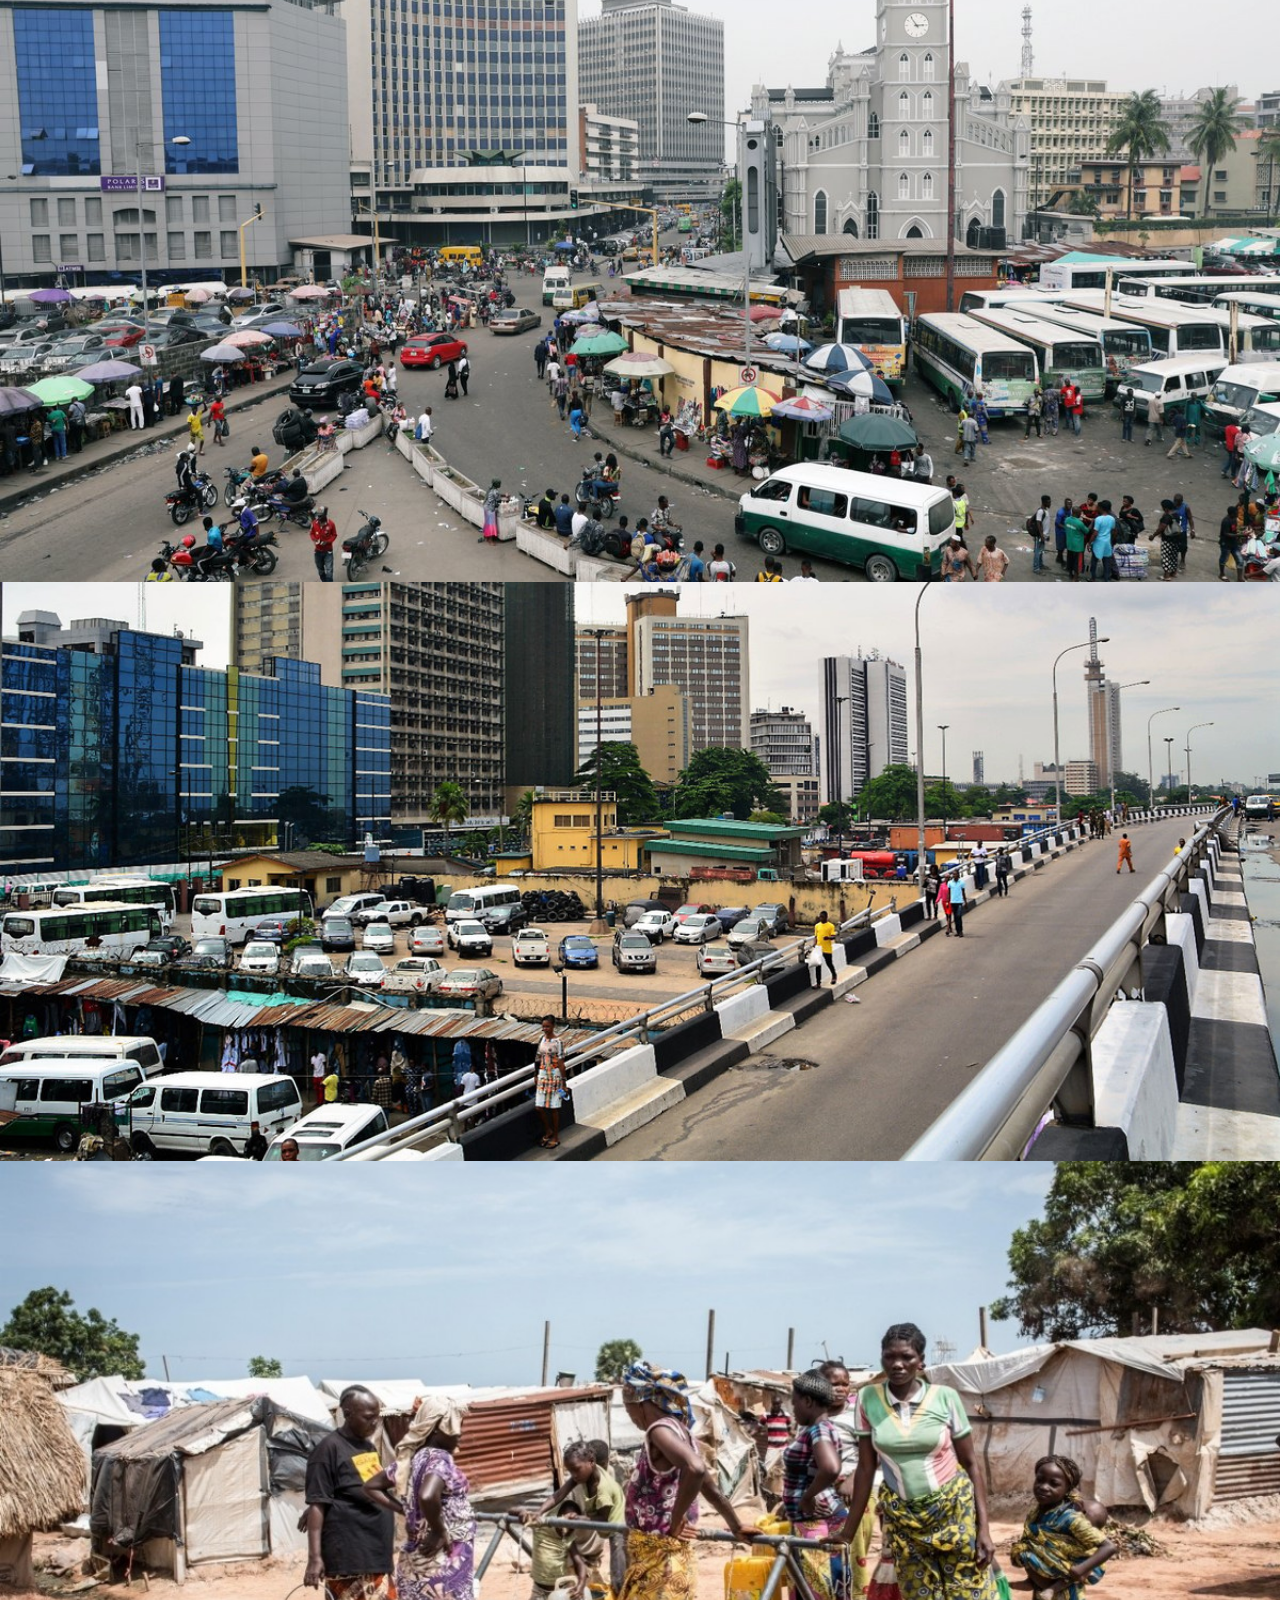
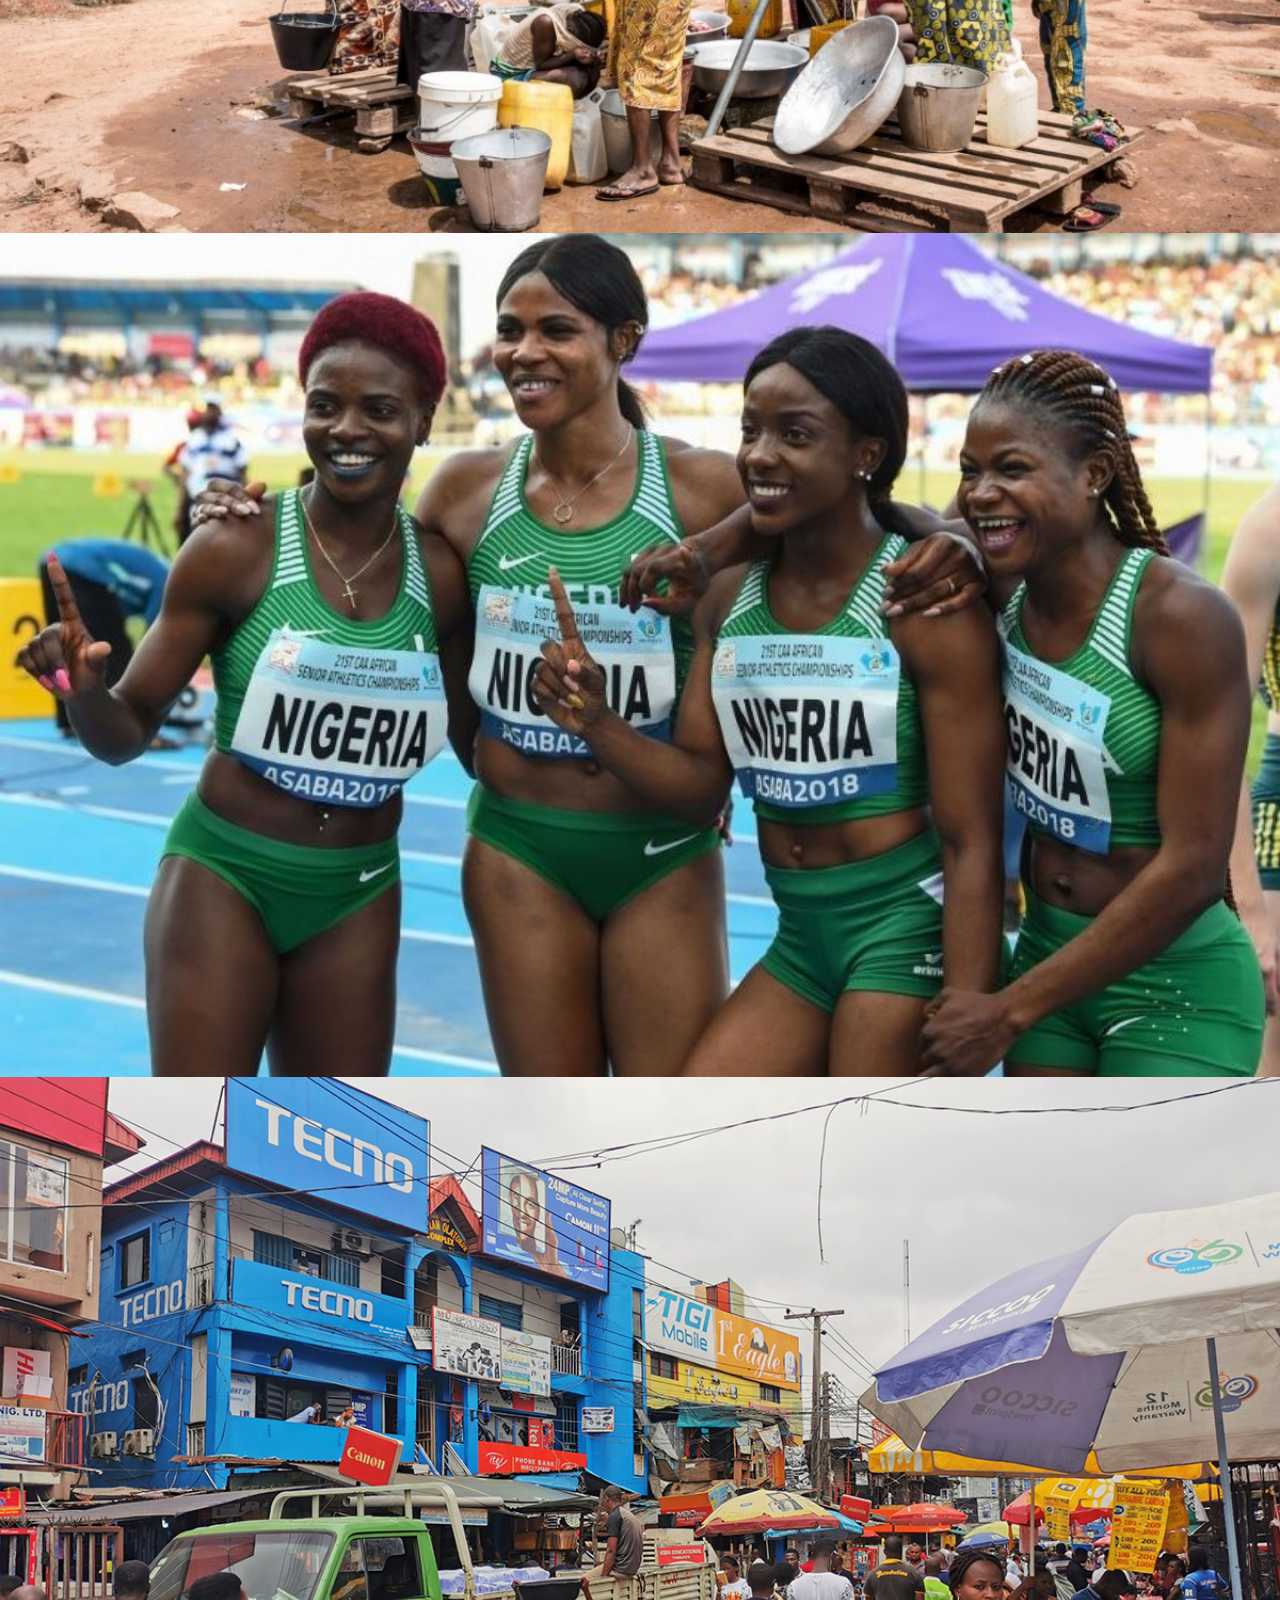
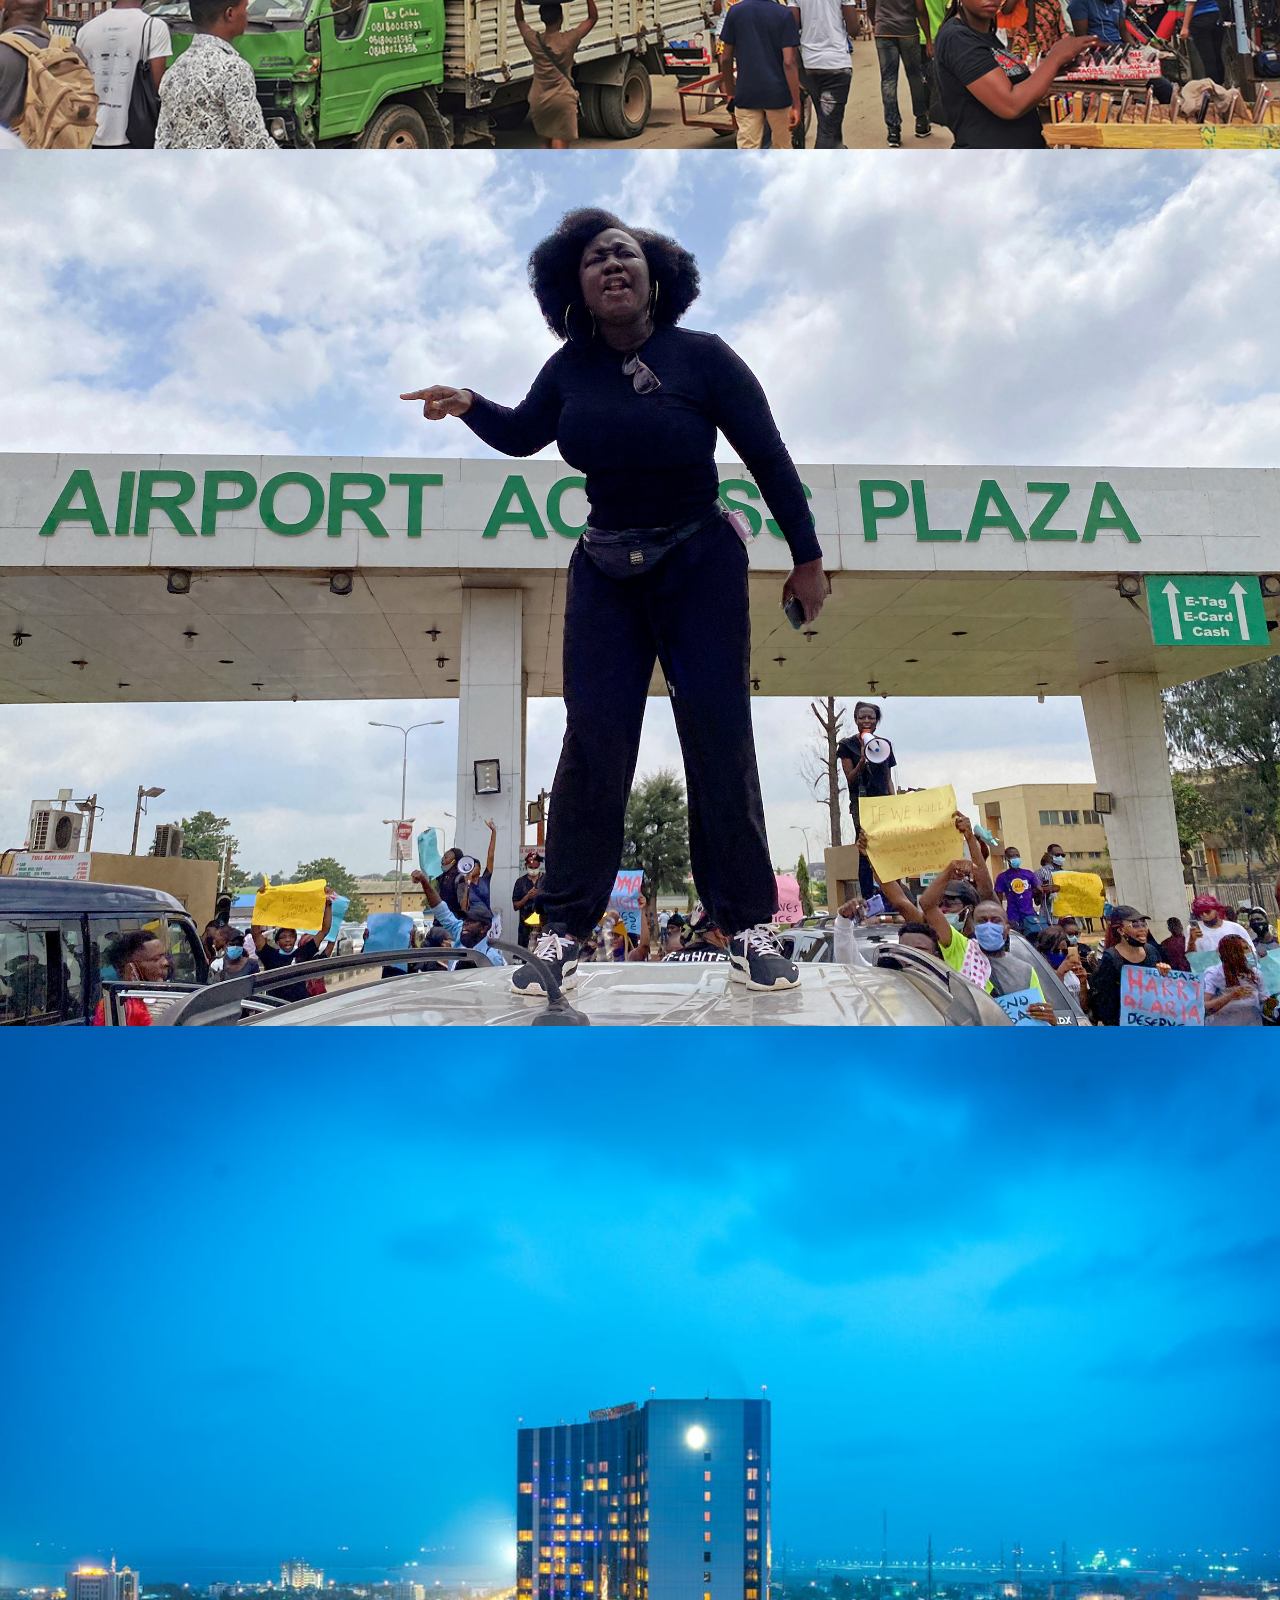
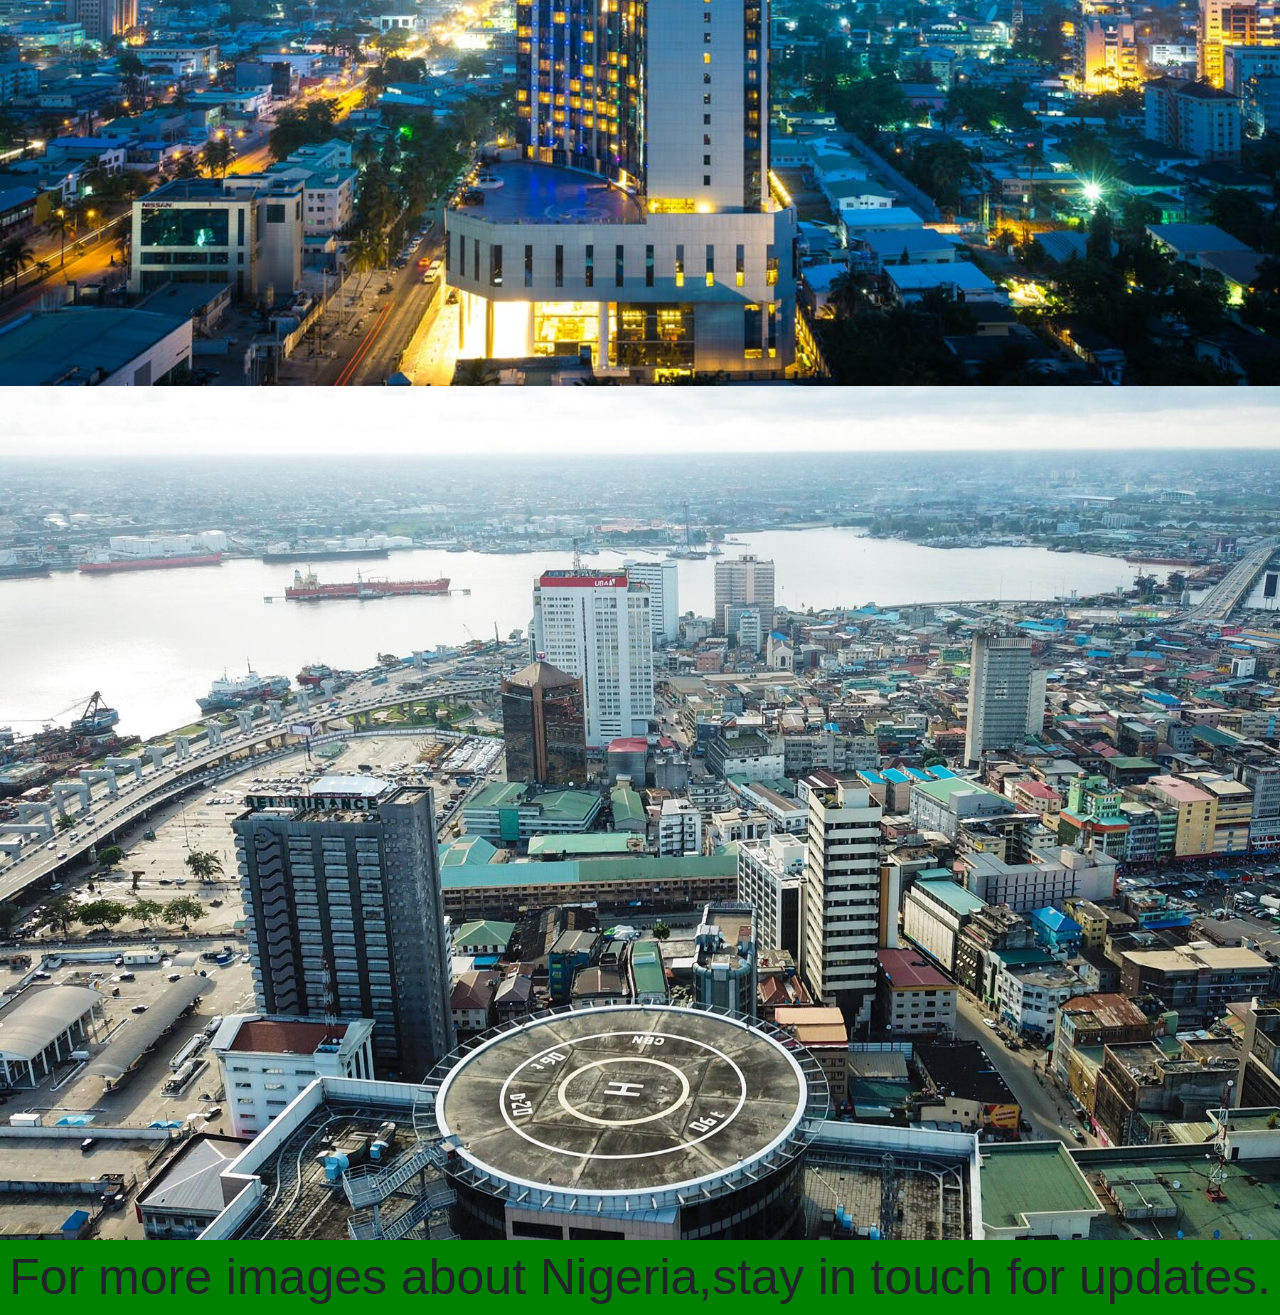
==== commit 3a004e37: "debugging" ====
--- a/about.html
+++ b/about.html
@@ -6,6 +6,8 @@
     <meta http-equiv="X-UA-Compatible" content="IE=edge">
     <meta name="viewport" content="width=device-width, initial-scale=1.0">
     <title>ABOUT</title>
+    <link href="css/style.css" rel="stylesheet" type="text/css">
+    <link href="css/bootstrap.css" rel="stylesheet" type="text/css" media="all">
     <style>
         p {
             text-indent: 10px;
@@ -43,7 +45,7 @@
             </h1>
         </marquee>
     </div><br>
-    <img src="image/nigeria-map.jpg" width="70%">
+    <div><img src="image/nigeria-map.jpg" width="70%">
     <h1 style="color: white;text-align: center;"> NIGERIA</h1>
     <p> Nigeria officially the Federal Republic of Nigeria, is a country in West Africa. It is
         the most populous country in Africa; geographically situated between the Sahel to the north, and the Gulf of
@@ -58,7 +60,7 @@
     <h1 style="color: white;text-align: center;"> THE THREE LARGEST ETHNIC GROUP IN NIGERIA</h1><br>
     <h2
         style="text-align: center; border: 4px ridge rgb(17, 77, 17); border-radius: 20px; width: 40%; margin-left: 400px;margin-bottom: 0%;color: white; background-color: rgb(4, 54, 4);">
-        The Hausa-Fulani in North</h2>
+        The Hausa-Fulani in North</h2></div>
     <div style="display: flex ; background-color: rgb(5, 80, 28);">
         <img src="image/hausa.jpg" width="50%" style="float: left;">
         <p style="float: right;color: white;">Hausa–Fulani are an ethnolinguistic group of the Sudan (Arabic: السودان),
@@ -70,9 +72,9 @@
             language called Fulfulde.</p>
     </div><br>
 
-    <h2
+    <div><h2
         style="text-align: center; border: 4px ridge rgb(17, 77, 17); border-radius: 20px; width: 40%; margin-left: 400px;margin-bottom: 0%;color: white; background-color: rgb(4, 54, 4);">
-        The Yoruba in West</h2>
+        The Yoruba in West</h2></div>
     <div style="display: flex ; background-color: rgb(11, 226, 76)">
         <img src="image/yoruba.jpeg" width="50%" style="float: left;">
         <p style="float: right; color: white;"> The Yoruba people (Yoruba: Ọmọ Káàárọ̀-oòjíire, Ọmọ Oòduà) are a native
@@ -87,9 +89,9 @@
             with the largest number of native speakers.</p>
     </div><br>
 
-    <h3
+   <div><h3
         style="text-align: center; border: 4px ridge rgb(17, 77, 17); border-radius: 20px; width: 40%; margin-left: 400px;margin-bottom: 0%;color: white; background-color: rgb(4, 54, 4);">
-        The Igbo in East</h3>
+        The Igbo in East</h3></div> 
     <div style="display: flex ;  background-color: rgb(19, 56, 30)">
         <img src="image/igbo.jpg" width="50%" style="float: left;">
         <p style="float: right; color: white;"> The Igbo people are a meta-ethnicity native to present-day south-central
@@ -106,7 +108,8 @@
             (Cross River) cluster.</p>
     </div><br>
 
-<h1 style="text-align: center;"> Images About Nigeria</h1>
+<div>
+    <h1 style="text-align: center;"> Images About Nigeria</h1>
 <img src="image/nigeria1.jpeg" width="100%">
 <img src="image/nigeria2.jpg" width="100%">
 <img src="image/nigeria3.jpg" width="100%">
@@ -118,7 +121,7 @@
 <img src="image/nigeria9.jpg" width="100%">
 <img src="image/nigeria10.jpg" width="100%">
 <footer style="background-color: green; text-align: center;font-size: 50px;">For more images about Nigeria,stay in touch for updates.</footer>
-
+</div>
 
 </body>
 
